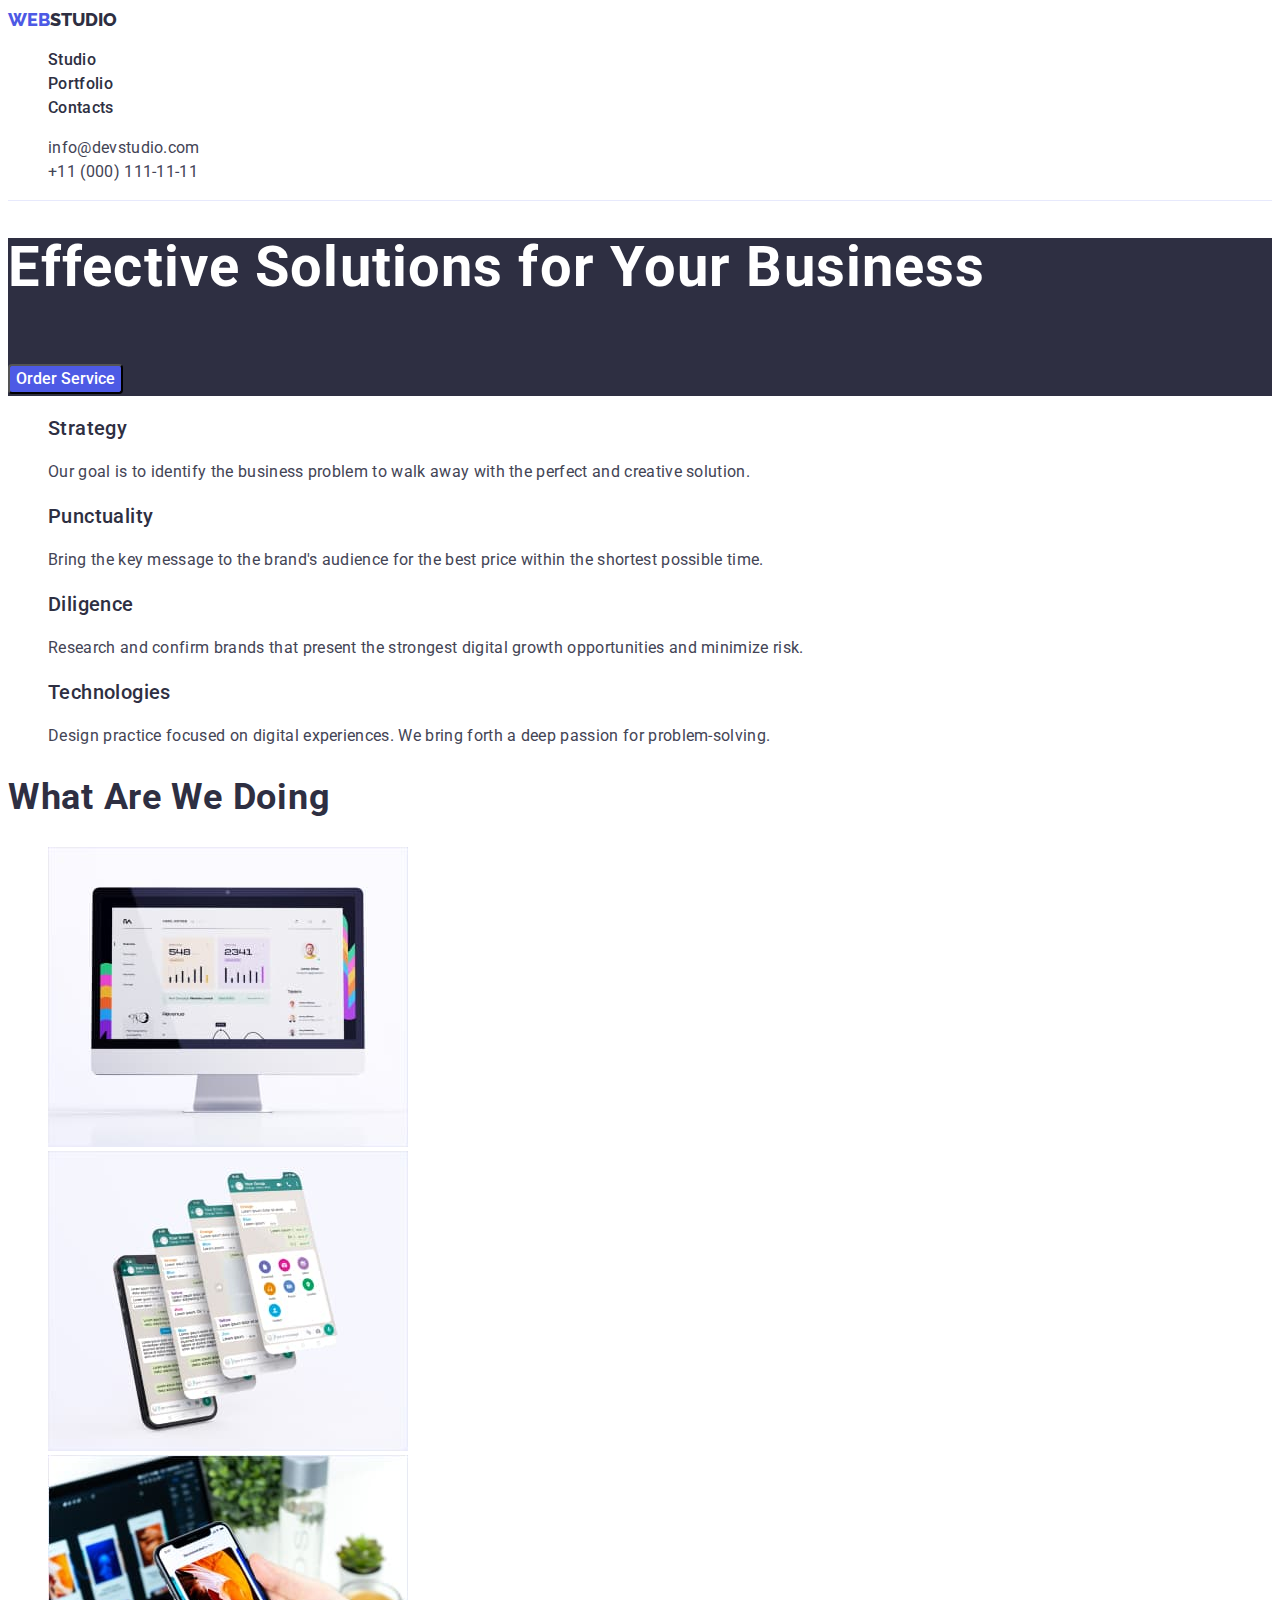
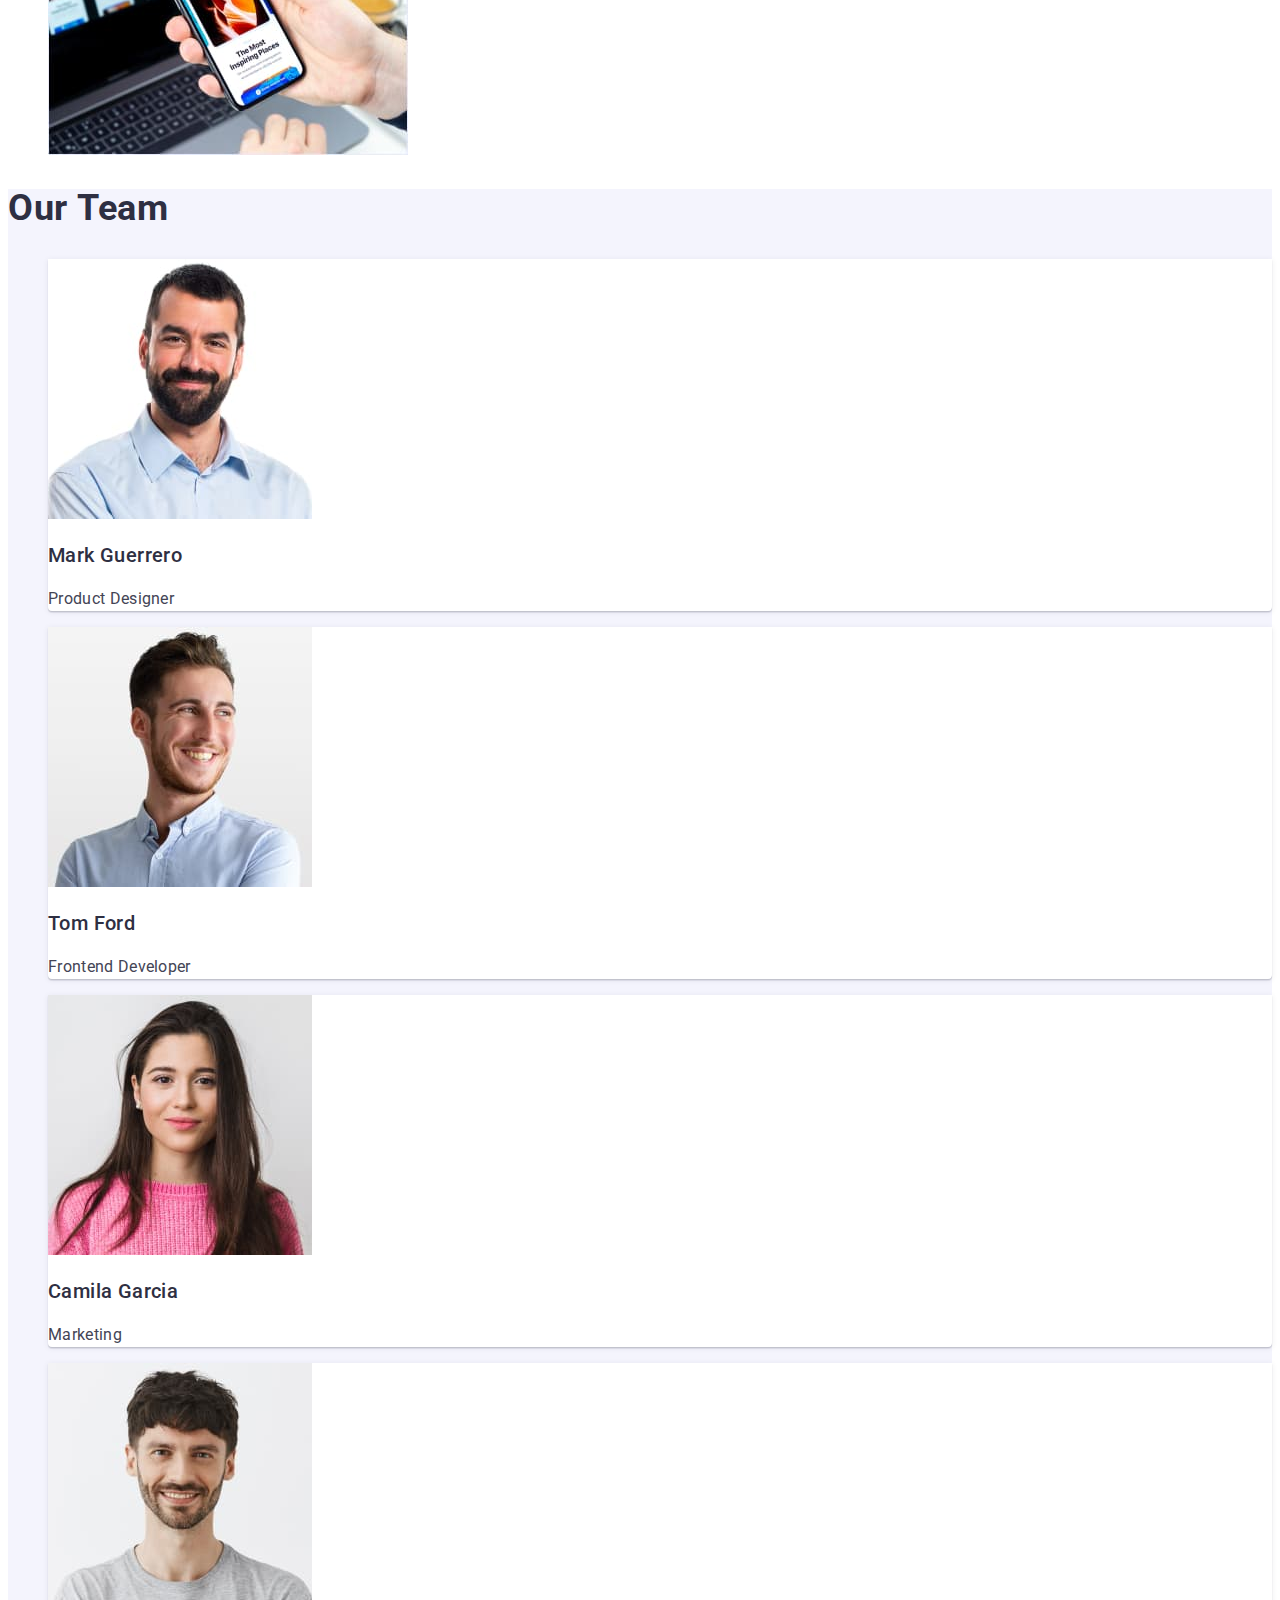
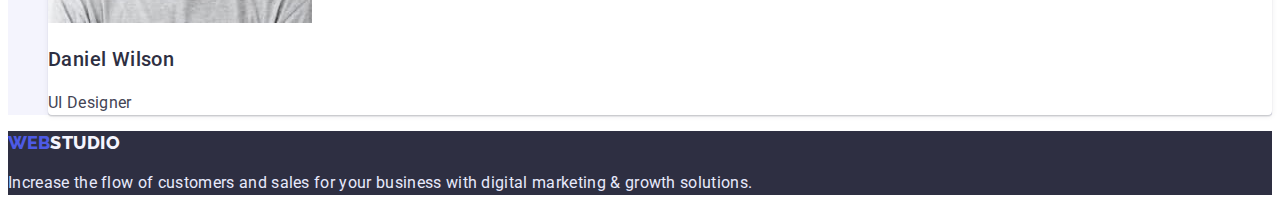
==== index.html @ 705fbfa9 "Initial commit" ====
<!DOCTYPE html>
<html lang="en">
  <head>
    <meta charset="UTF-8" />
    <meta http-equiv="X-UA-Compatible" content="IE=edge" />
    <meta name="viewport" content="width=device-width, initial-scale=1.0" />
    <link rel="preconnect" href="https://fonts.googleapis.com" />
    <link rel="preconnect" href="https://fonts.gstatic.com" crossorigin />
    <link
      href="https://fonts.googleapis.com/css2?family=Raleway:wght@800&family=Roboto:wght@400;500;700;900&display=swap"
      rel="stylesheet"
    />
    <link rel="stylesheet" href="./css/styles.css" />
    <title>Студія</title>
  </head>
  <body>
    <header class="header-border">
      <nav>
        <a href="./index.html" class="logo-web"
          >Web<span class="logo-studio-color">Studio</span></a
        >
        <ul class="header-list">
          <li>
            <a href="./index.html" class="header-link">Studio</a>
          </li>
          <li><a href="./portfolio.html" class="header-link">Portfolio</a></li>
          <li><a href="" class="header-link">Contacts</a></li>
        </ul>
      </nav>
      <address>
        <ul class="adress-list">
          <li>
            <a href="mailto:info@devstudio.com" class="adress-link"
              >info@devstudio.com</a
            >
          </li>
          <li>
            <a href="tel:+110001111111" class="adress-link"
              >+11 (000) 111-11-11</a
            >
          </li>
        </ul>
      </address>
    </header>
    <main>
      <section class="hero-section">
        <h1 class="hero-section">Effective Solutions for Your Business</h1>
        <button type="button" class="order-button">Order Service</button>
      </section>
      <section>
        <h2 class="visually-hidden">why us</h2>
        <ul class="section-items">
          <li>
            <h3 class="card-title">Strategy</h3>
            <p class="article-text">
              Our goal is to identify the business problem to walk away with the
              perfect and creative solution.
            </p>
          </li>
          <li>
            <h3 class="card-title">Punctuality</h3>
            <p class="article-text">
              Bring the key message to the brand's audience for the best price
              within the shortest possible time.
            </p>
          </li>
          <li>
            <h3 class="card-title">Diligence</h3>
            <p class="article-text">
              Research and confirm brands that present the strongest digital
              growth opportunities and minimize risk.
            </p>
          </li>
          <li>
            <h3 class="card-title">Technologies</h3>
            <p class="article-text">
              Design practice focused on digital experiences. We bring forth a
              deep passion for problem-solving.
            </p>
          </li>
        </ul>
      </section>
      <section>
        <h2 class="section-title">What are we doing</h2>
        <ul class="section-items">
          <li><img src="./images/desktop.jpg" alt="desktop" width="360" /></li>
          <li><img src="./images/mobile.jpg" alt="mobile" width="360" /></li>
          <li><img src="./images/blended.jpg" alt="blended" width="360" /></li>
        </ul>
      </section>
      <section class="section-our-team">
        <h2 class="section-title">Our Team</h2>
        <ul class="section-items">
          <li class="team-items">
            <img
              src="./images/mark-guerrero.jpg"
              alt="photo-Mark-Guerrero"
              width="264"
            />
            <h3 class="card-title">Mark Guerrero</h3>
            <p class="article-text">Product Designer</p>
          </li>
          <li class="team-items">
            <img src="./images/tom-ford.jpg" alt="photo-tom-ford" width="264" />
            <h3 class="card-title">Tom Ford</h3>
            <p class="article-text">Frontend Developer</p>
          </li>
          <li class="team-items">
            <img
              src="./images/camila-garcia.jpg"
              alt="photo-Camila Garcia"
              width="264"
            />
            <h3 class="card-title">Camila Garcia</h3>
            <p class="article-text">Marketing</p>
          </li>
          <li class="team-items">
            <img
              src="./images/daniel-wilson.jpg"
              alt="photo-Daniel Wilson"
              width="264"
            />
            <h3 class="card-title">Daniel Wilson</h3>
            <p class="article-text">UI Designer</p>
          </li>
        </ul>
      </section>
    </main>
    <footer class="footer">
      <a href="./index.html" class="logo-web"
        >Web<span class="footer-logo-studio-color">Studio</span></a
      >
      <p class="footer-text">
        Increase the flow of customers and sales for your business with digital
        marketing & growth solutions.
      </p>
    </footer>
  </body>
</html>
---- css/styles.css ----
:root{ --body-bg-color:#FFFFFF; 
    --main-text-color:#2E2F42;
    --text-color:#434455;
    --brand-color:#4D5AE5;
    --hover-color:#404BBF;
    --border-color:#E7E9FC;
    --white-text-color: #E7E9FC;
    --second-background-color:#2E2F42;
    --our-team-bg-color:#F4F4FD;
    --brand-color-white:#F4F4FD;
}

.header-border{
    border-bottom: 1px solid var(--border-color);}
.logo-studio-color{color:var(--main-text-color);}
.logo-web{ font-family: 'Raleway',sans-serif;
    font-weight: 800;
    font-size: 18px;
    line-height: 1.33;
    color:var(--brand-color);
text-decoration: none;
text-transform: uppercase;}

.header-link {
    font-weight: 500;
    font-size: 16px;
    line-height:1.5;
letter-spacing: 0.02em;
color:var(--main-text-color);
 text-decoration: none;
}
.header-list{
    list-style-type: none;
}
.header-link:hover,:focus{color:var(--hover-color);}
/* main styles */
body{background-color:var(--body-bg-color);
    color:var(--main-text-color);
    font-family: 'Roboto', sans-serif;

}
.adress-link{
    font-style: normal;
    text-decoration: none;
    font-weight:400;
    font-size:16px;
    line-height:1.5;
color:var(--text-color);
letter-spacing: 0.02em;
}
.adress-list{list-style-type: none;}

.adress-link:hover,:focus{color:var(--hover-color);}

.portfolio-filtr{
list-style: none;
}
.portfolio-button{ font-family: inherit;
        font-weight: 500;
        font-size: 16px;
        line-height: 1.5;
        color:var(--brand-color);
        border: 1px solid color:var(--border-color);
            border-radius:4px;
            letter-spacing: 0.04em;

 }
 .portfolio-button:hover{background-color:var(--hover-color);
color:var(--body-bg-color);
cursor: pointer;}
.portfolio-button:focus{ background-color: var(--hover-color);
    color: var(--body-bg-color)

}
.portfolio-images-list{ list-style: none;
}
.portfolio-images {
    background: var(--body-bg-color);
    width: 360px;
    letter-spacing: 0.02em;
    text-decoration: none;
    
}

.footer{background-color: var(--second-background-color);
   
}
.footer-text{
    font-size: 16px;
    line-height:1.5;
letter-spacing: 0.02em;
color: var(--white-text-color);}
.footer-logo-studio-color{
    font-family: 'Raleway'sans-serif;
        font-weight: 800;
        font-size: 18px;
        line-height: 1.16;
        letter-spacing: 0.03em;
            text-transform: uppercase;
            color:var(--brand-color-white)
}
.social-links:hover{color:var(--hover-color);}
.hero-section{
    font-weight: 700;
    font-size: 56px;
    line-height:1.07;
color:var(--body-bg-color);
letter-spacing: 0.02em;
background:var(--second-background-color);
}
.order-button{
    background-color:var(--brand-color);
    border-radius: 4px;
    font-weight: 500;
        font-size: 16px;
        line-height:1.5;
        color: var(--body-bg-color);
        cursor: pointer;
        font-family: inherit;

}
.order-button:hover{background: var(--hover-color);}
.section-items{list-style: none;}
.card-title{font-weight: 500;
    font-size: 20px;
    line-height:1.2;
letter-spacing: 0.02em;
color:var(--main-text-color);

}
.article-text{
        font-size: 16px;
        line-height:1.5;
        color:var(--text-color);
        letter-spacing: 0.02em;
        
}
.section-title{
    font-weight: 700;
        font-size: 36px;
        line-height: 1.11;
        text-transform: capitalize;
        letter-spacing: 0.02em;
}
.section-our-team{ background-color:var(--our-team-bg-color)}
.team-items{
    background-color: var(--body-bg-color);
    box-shadow: 0px 1px 6px rgba(46, 47, 66, 0.08), 0px 1px 1px rgba(46, 47, 66, 0.16), 0px 2px 1px rgba(46, 47, 66, 0.08);
        border-radius: 0px 0px 4px 4px;
}
.visually-hidden{
position: absolute;
    white-space: nowrap;
    width: 1px;
    height: 1px;
    overflow: hidden;
    border: 0;
    padding: 0;
    clip: rect(0 0 0 0);
    clip-path: inset(50%);
    margin: -1px;
}
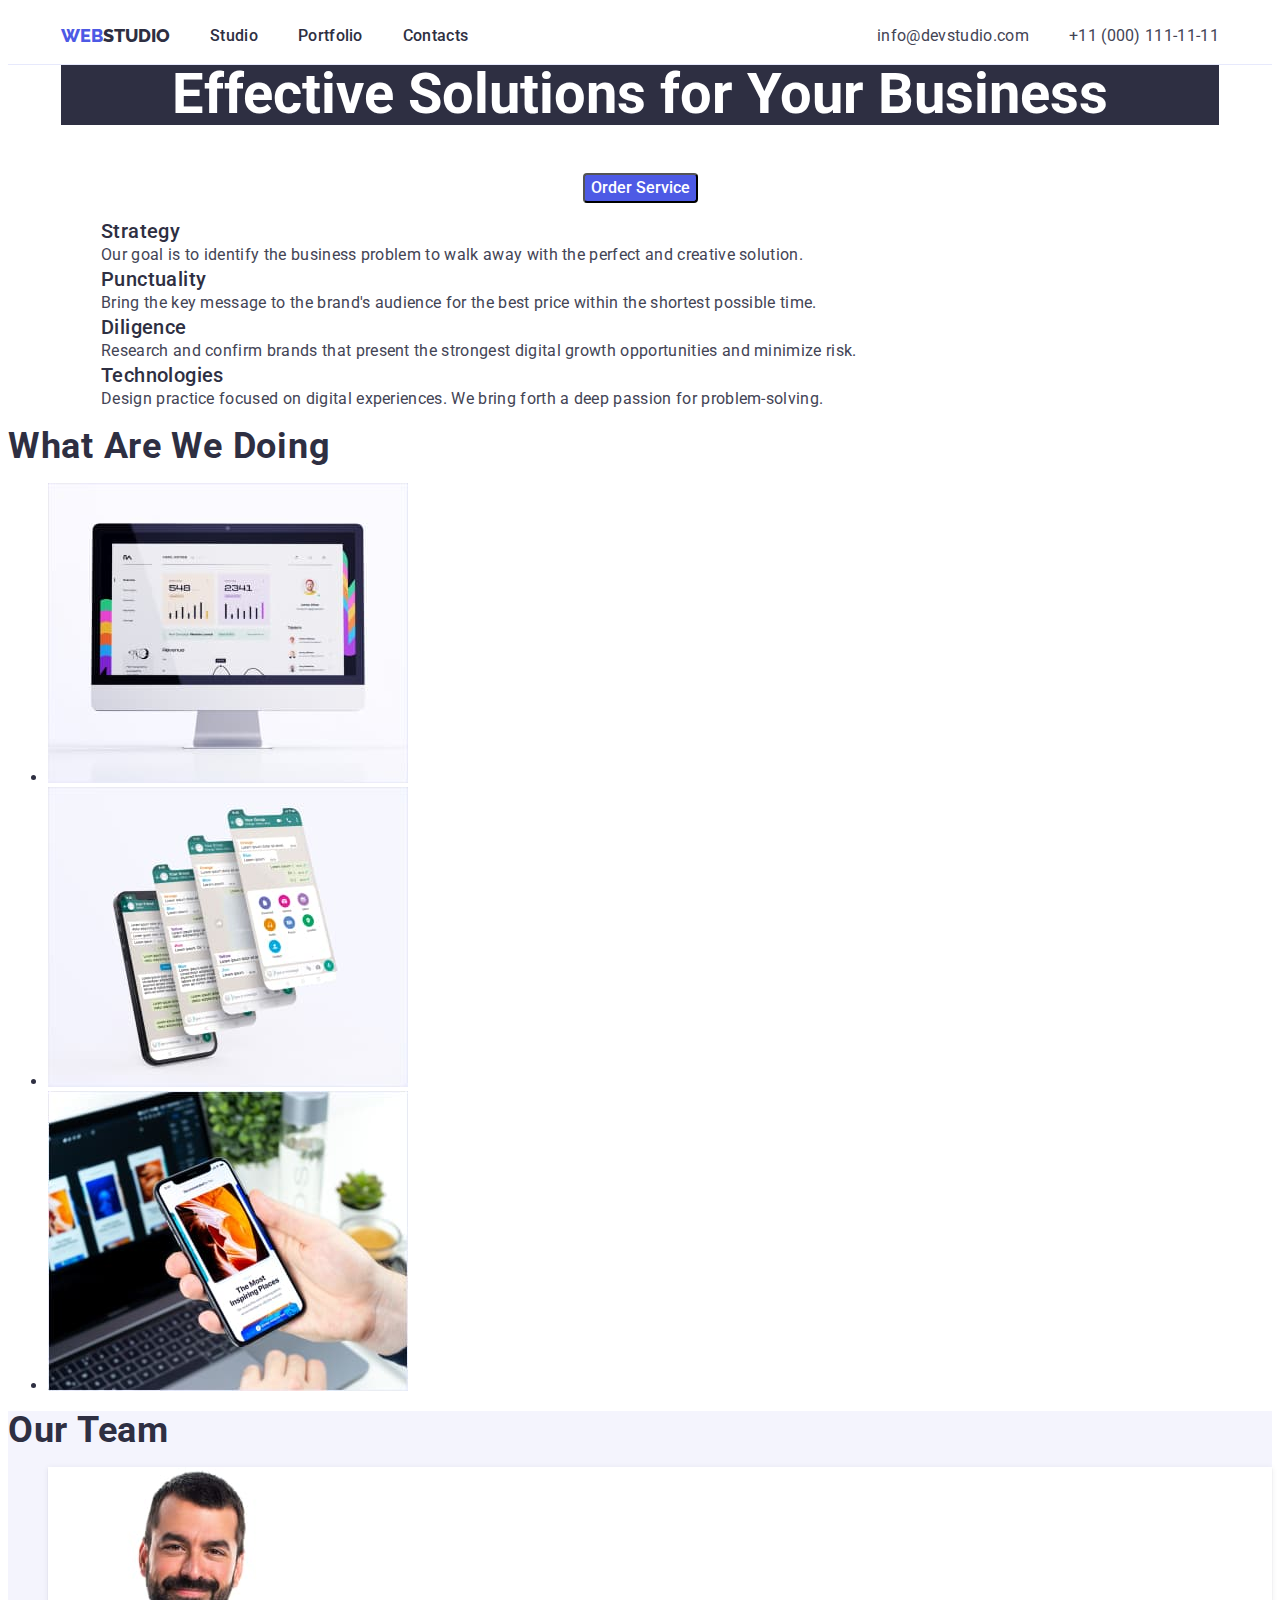
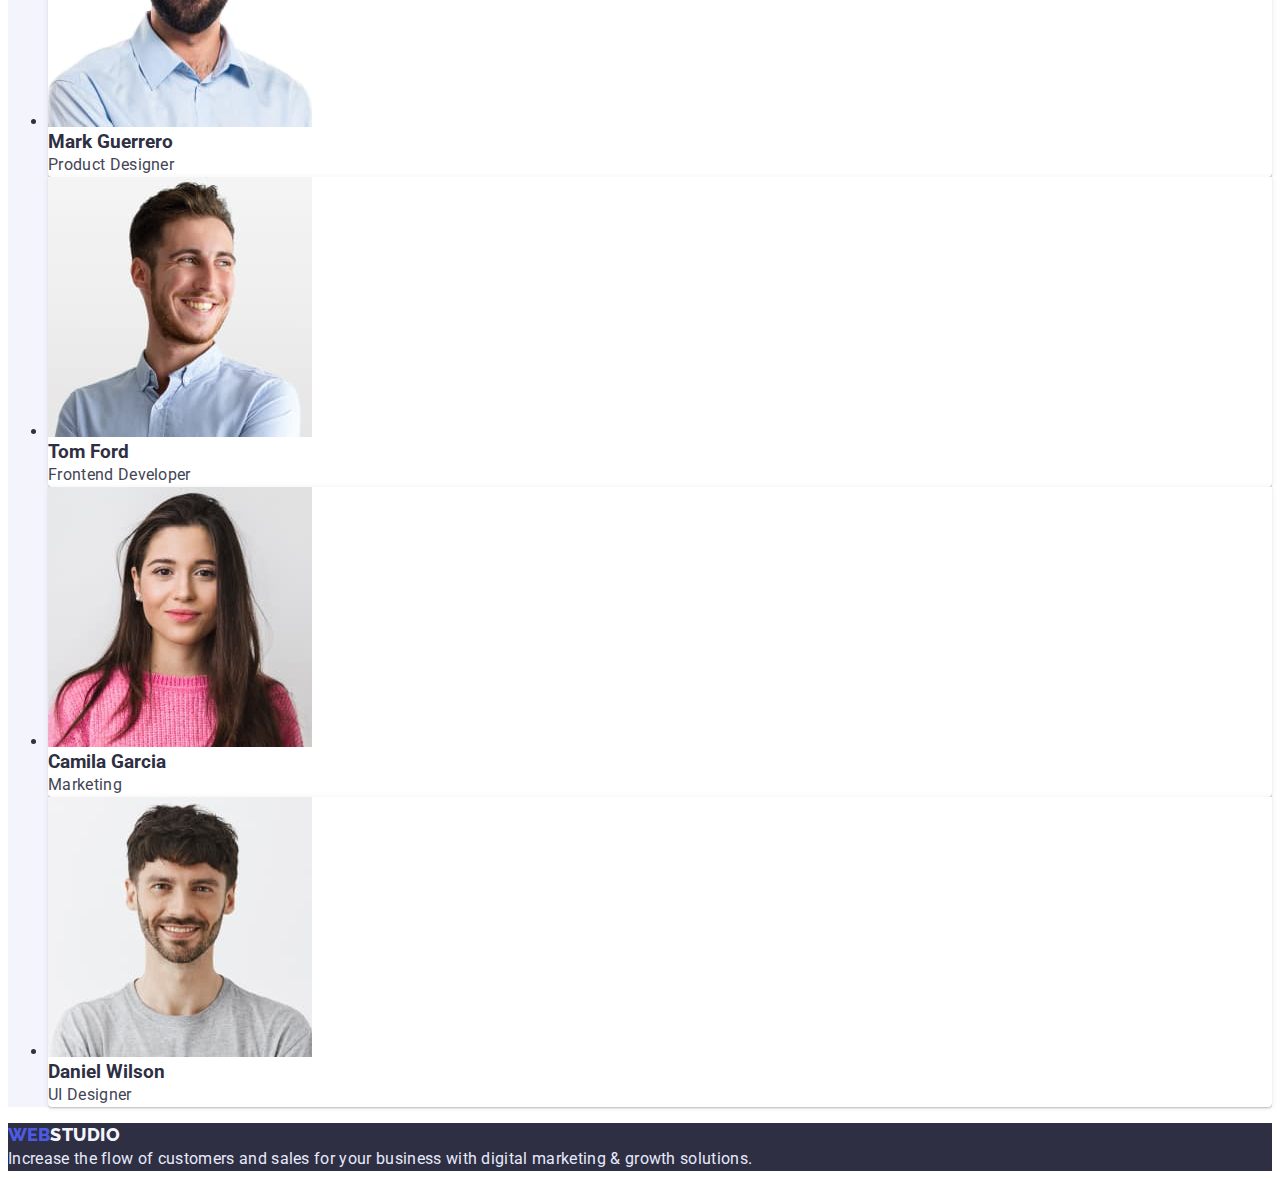
==== commit 464eab84: "new" ====
--- a/index.html
+++ b/index.html
@@ -10,75 +10,87 @@
       href="https://fonts.googleapis.com/css2?family=Raleway:wght@800&family=Roboto:wght@400;500;700;900&display=swap"
       rel="stylesheet"
     />
+    <link
+      rel="stylesheet"
+      href="https://cdnjs.cloudflare.com/ajax/libs/modern-normalize/1.1.0/modern-normalize.min.css"
+      integrity="sha512-wpPYUAdjBVSE4KJnH1VR1HeZfpl1ub8YT/NKx4PuQ5NmX2tKuGu6U/JRp5y+Y8XG2tV+wKQpNHVUX03MfMFn9Q=="
+      crossorigin="anonymous"
+      referrerpolicy="no-referrer"
+    />
     <link rel="stylesheet" href="./css/styles.css" />
     <title>Студія</title>
   </head>
   <body>
     <header class="header-border">
-      <nav>
+      <nav class="container main-nav">
         <a href="./index.html" class="logo-web"
           >Web<span class="logo-studio-color">Studio</span></a
         >
         <ul class="header-list">
-          <li>
+          <li class="item">
             <a href="./index.html" class="header-link">Studio</a>
           </li>
-          <li><a href="./portfolio.html" class="header-link">Portfolio</a></li>
-          <li><a href="" class="header-link">Contacts</a></li>
+          <li class="item"><a href="./portfolio.html" class="header-link">Portfolio</a></li>
+          <li class="item"><a href="" class="header-link">Contacts</a></li>
         </ul>
+        <!-- <address> -->
+          <ul class="adress-list">
+            <li class="item">
+              <a href="mailto:info@devstudio.com" class="adress-link">info@devstudio.com</a>
+            </li>
+            <li class="item"> 
+              <a href="tel:+110001111111" class="adress-link">+11 (000) 111-11-11</a>
+            </li>
+          </ul>
+        <!-- </address> -->
       </nav>
-      <address>
-        <ul class="adress-list">
-          <li>
-            <a href="mailto:info@devstudio.com" class="adress-link"
-              >info@devstudio.com</a
-            >
-          </li>
-          <li>
-            <a href="tel:+110001111111" class="adress-link"
-              >+11 (000) 111-11-11</a
-            >
-          </li>
-        </ul>
-      </address>
+      
     </header>
     <main>
-      <section class="hero-section">
-        <h1 class="hero-section">Effective Solutions for Your Business</h1>
+      <!-- hero section -->
+      <section class="hero ">
+        <div class=" container">
+<h1 class="hero-title">Effective Solutions for Your Business</h1>
         <button type="button" class="order-button">Order Service</button>
+        </div>
+      
       </section>
-      <section>
-        <h2 class="visually-hidden">why us</h2>
-        <ul class="section-items">
-          <li>
-            <h3 class="card-title">Strategy</h3>
+      <!-- main section -->
+      <section class="main-section">
+        <div class="container">
+          <h2 class="visually-hidden">why us</h2>
+        <ul class="main-list">
+          <li class="item">
+            <h3 class="list-title">Strategy</h3>
             <p class="article-text">
               Our goal is to identify the business problem to walk away with the
               perfect and creative solution.
             </p>
           </li>
-          <li>
-            <h3 class="card-title">Punctuality</h3>
+          <li class="item">
+            <h3 class="list-title">Punctuality</h3>
             <p class="article-text">
               Bring the key message to the brand's audience for the best price
               within the shortest possible time.
             </p>
           </li>
-          <li>
-            <h3 class="card-title">Diligence</h3>
+          <li class="item">
+            <h3 class="list-title">Diligence</h3>
             <p class="article-text">
               Research and confirm brands that present the strongest digital
               growth opportunities and minimize risk.
             </p>
           </li>
-          <li>
-            <h3 class="card-title">Technologies</h3>
+          <li class="item">
+            <h3 class="list-title">Technologies</h3>
             <p class="article-text">
               Design practice focused on digital experiences. We bring forth a
               deep passion for problem-solving.
             </p>
           </li>
         </ul>
+        </div>
+        
       </section>
       <section>
         <h2 class="section-title">What are we doing</h2>
--- a/css/styles.css
+++ b/css/styles.css
@@ -9,7 +9,16 @@
     --our-team-bg-color:#F4F4FD;
     --brand-color-white:#F4F4FD;
 }
-
+h1,h2,h3,h4,h4,h6,p,a{
+    margin:0;
+}
+.container{
+    width: 1158px;
+    margin: 0 auto;
+    padding-left: 15px;
+    padding-right: 15px;
+
+}
 .header-border{
     border-bottom: 1px solid var(--border-color);}
 .logo-studio-color{color:var(--main-text-color);}
@@ -22,16 +31,36 @@
 text-transform: uppercase;}
 
 .header-link {
+   
     font-weight: 500;
     font-size: 16px;
     line-height:1.5;
 letter-spacing: 0.02em;
 color:var(--main-text-color);
  text-decoration: none;
+
 }
 .header-list{
+    display:flex;
     list-style-type: none;
 }
+.header-list .item:not(:last-child){
+
+    margin-right:40px;
+}
+
+.adress-list .item:not(:last-child) {
+
+    margin-right: 40px;
+}
+/* main nav */
+.main-nav{
+    display: flex;
+    align-items: center;
+}
+
+
+
 .header-link:hover,:focus{color:var(--hover-color);}
 /* main styles */
 body{background-color:var(--body-bg-color);
@@ -48,7 +77,14 @@
 color:var(--text-color);
 letter-spacing: 0.02em;
 }
-.adress-list{list-style-type: none;}
+.adress-list{
+    display: flex;
+    list-style-type: none;
+        margin-left:auto;}
+
+    /* .adress-list .item{
+        margin-right: 20px;
+    } */
 
 .adress-link:hover,:focus{color:var(--hover-color);}
 
@@ -60,11 +96,9 @@
         font-size: 16px;
         line-height: 1.5;
         color:var(--brand-color);
-        border: 1px solid color:var(--border-color);
+         border: 1px solid color var(--border-color);
             border-radius:4px;
-            letter-spacing: 0.04em;
-
- }
+            letter-spacing:0.04em;}
  .portfolio-button:hover{background-color:var(--hover-color);
 color:var(--body-bg-color);
 cursor: pointer;}
@@ -100,13 +134,24 @@
             color:var(--brand-color-white)
 }
 .social-links:hover{color:var(--hover-color);}
-.hero-section{
+.hero .container {
+
+        width: 1158px;
+        margin: 0 auto;
+        padding-left: 15px;
+        padding-right: 15px;
+            text-align: center;
+
+    
+}
+.hero-title{
     font-weight: 700;
     font-size: 56px;
     line-height:1.07;
 color:var(--body-bg-color);
-letter-spacing: 0.02em;
+letter-spacing: 2%;
 background:var(--second-background-color);
+margin-bottom: 48px;
 }
 .order-button{
     background-color:var(--brand-color);
@@ -120,8 +165,8 @@
 
 }
 .order-button:hover{background: var(--hover-color);}
-.section-items{list-style: none;}
-.card-title{font-weight: 500;
+.main-list{list-style: none;}
+.list-title{font-weight: 500;
     font-size: 20px;
     line-height:1.2;
 letter-spacing: 0.02em;
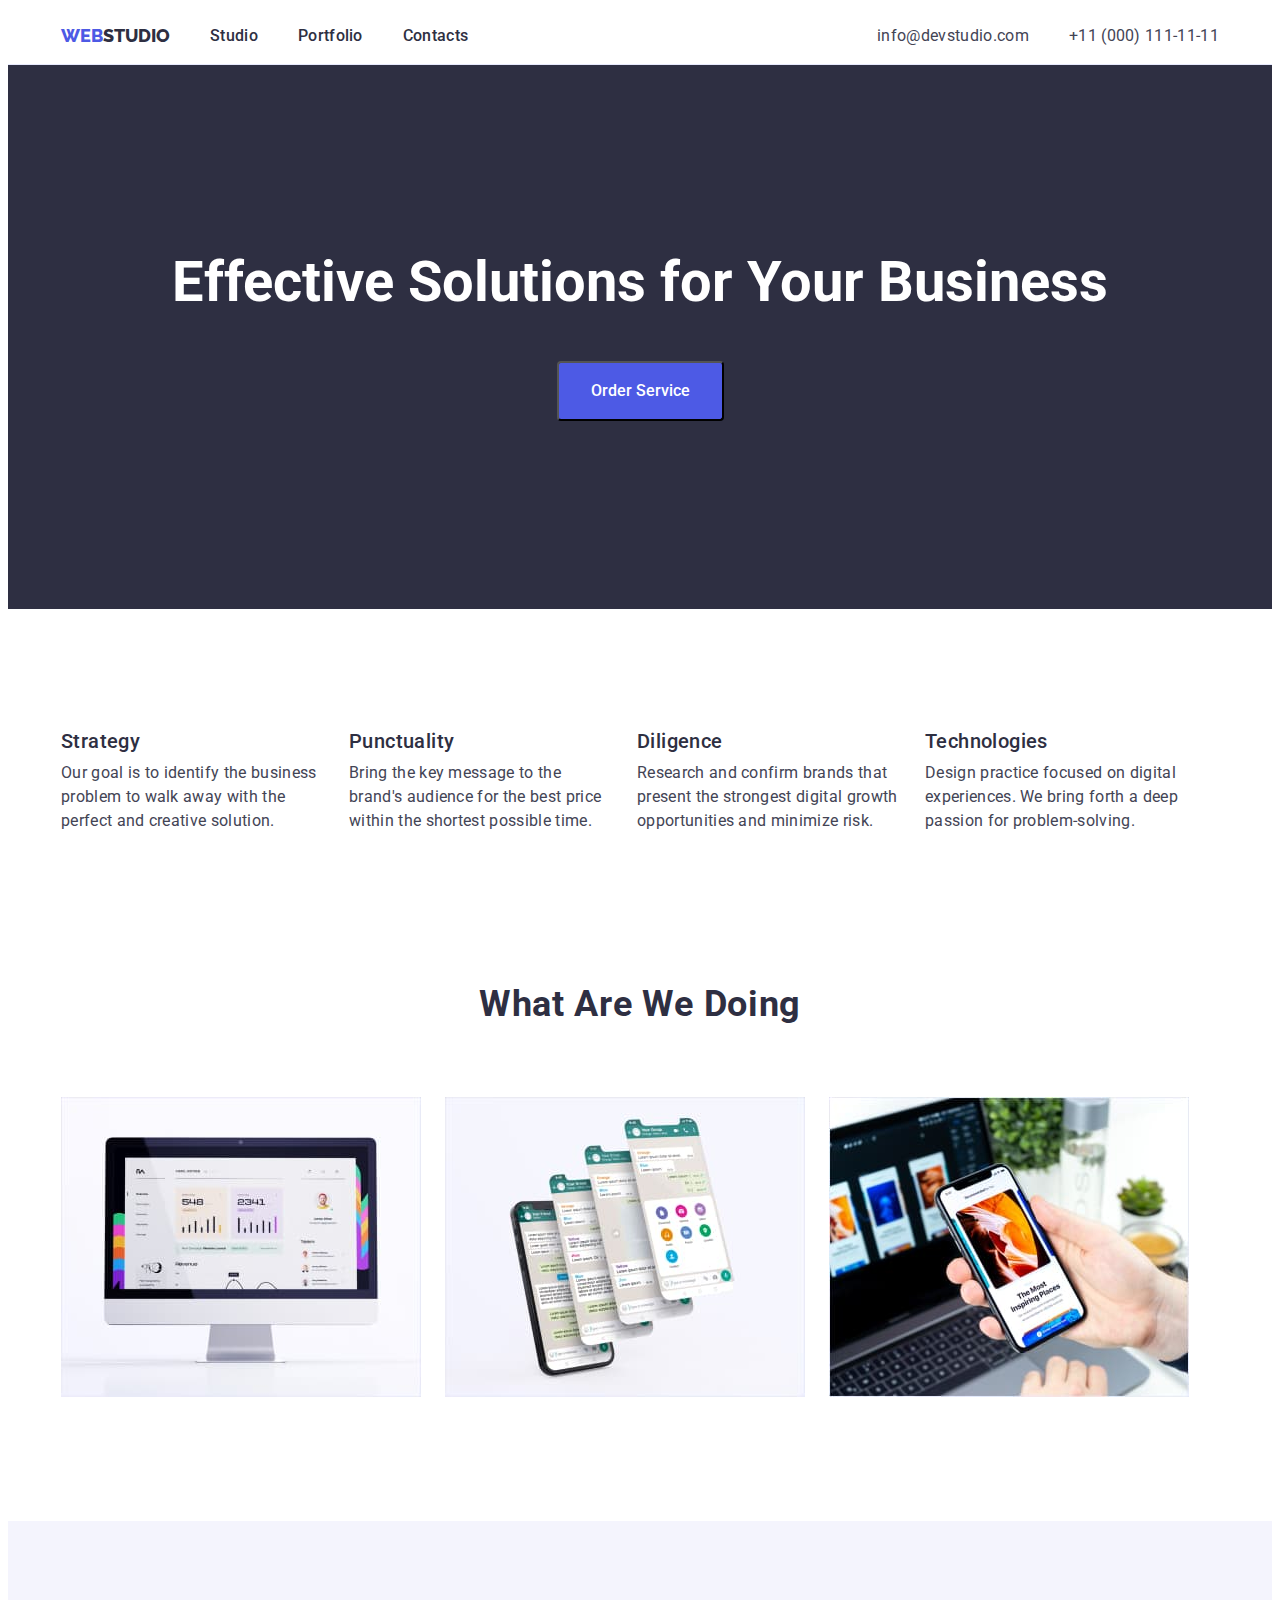
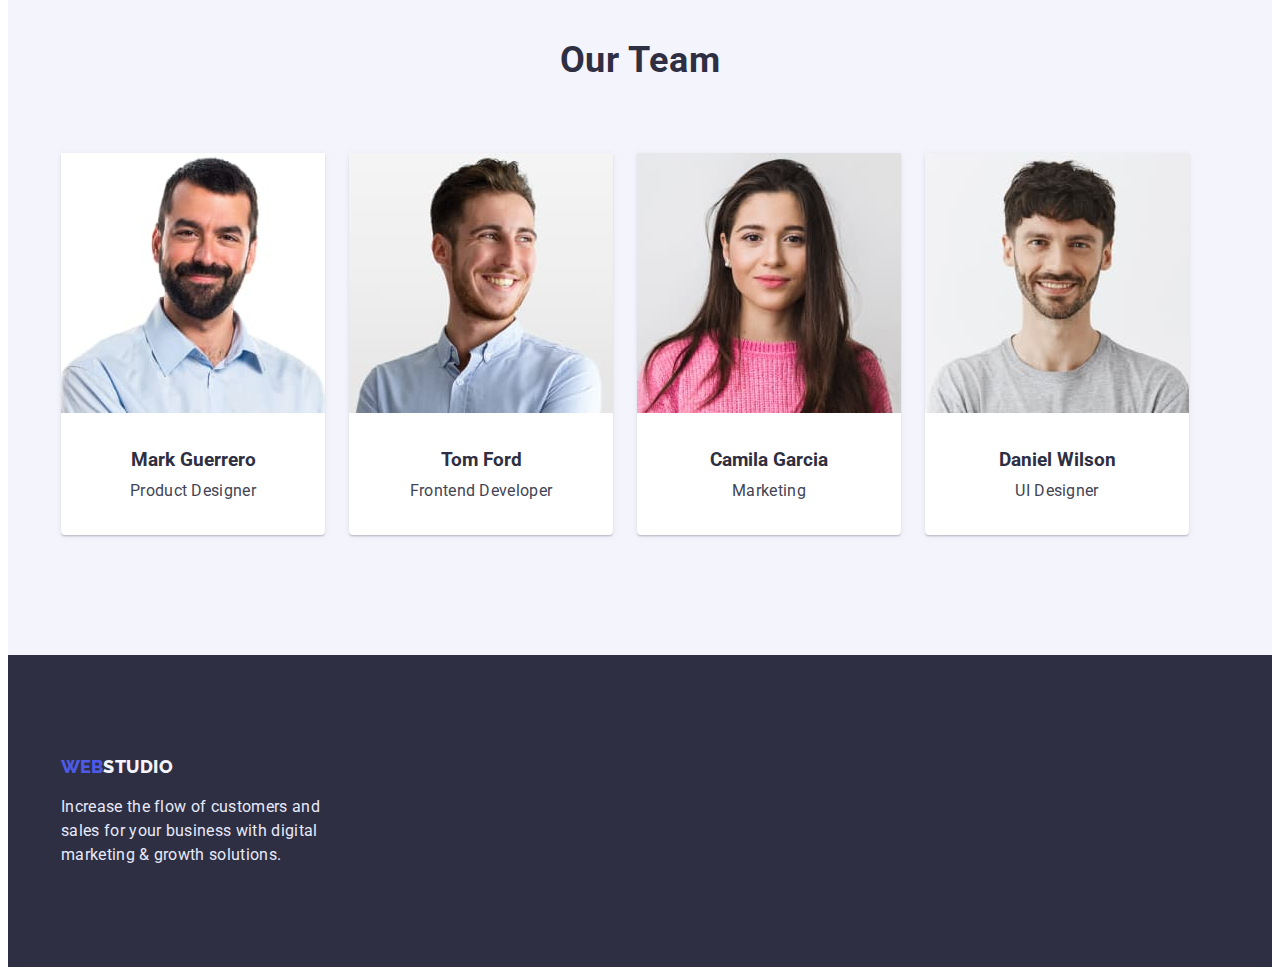
==== commit 0cbda574: "with css styles" ====
--- a/index.html
+++ b/index.html
@@ -30,79 +30,92 @@
           <li class="item">
             <a href="./index.html" class="header-link">Studio</a>
           </li>
-          <li class="item"><a href="./portfolio.html" class="header-link">Portfolio</a></li>
+          <li class="item">
+            <a href="./portfolio.html" class="header-link">Portfolio</a>
+          </li>
           <li class="item"><a href="" class="header-link">Contacts</a></li>
         </ul>
         <!-- <address> -->
-          <ul class="adress-list">
-            <li class="item">
-              <a href="mailto:info@devstudio.com" class="adress-link">info@devstudio.com</a>
-            </li>
-            <li class="item"> 
-              <a href="tel:+110001111111" class="adress-link">+11 (000) 111-11-11</a>
-            </li>
-          </ul>
+        <ul class="adress-list">
+          <li class="item">
+            <a href="mailto:info@devstudio.com" class="adress-link"
+              >info@devstudio.com</a
+            >
+          </li>
+          <li class="item">
+            <a href="tel:+110001111111" class="adress-link"
+              >+11 (000) 111-11-11</a
+            >
+          </li>
+        </ul>
         <!-- </address> -->
       </nav>
-      
     </header>
     <main>
       <!-- hero section -->
-      <section class="hero ">
-        <div class=" container">
-<h1 class="hero-title">Effective Solutions for Your Business</h1>
-        <button type="button" class="order-button">Order Service</button>
+      <section class="hero">
+        <div class="container">
+          <h1 class="hero-title">Effective Solutions for Your Business</h1>
+          <button type="button" class="order-button">Order Service</button>
         </div>
-      
       </section>
       <!-- main section -->
       <section class="main-section">
-        <div class="container">
+        <div class="main container">
           <h2 class="visually-hidden">why us</h2>
-        <ul class="main-list">
-          <li class="item">
-            <h3 class="list-title">Strategy</h3>
-            <p class="article-text">
-              Our goal is to identify the business problem to walk away with the
-              perfect and creative solution.
-            </p>
-          </li>
-          <li class="item">
-            <h3 class="list-title">Punctuality</h3>
-            <p class="article-text">
-              Bring the key message to the brand's audience for the best price
-              within the shortest possible time.
-            </p>
-          </li>
-          <li class="item">
-            <h3 class="list-title">Diligence</h3>
-            <p class="article-text">
-              Research and confirm brands that present the strongest digital
-              growth opportunities and minimize risk.
-            </p>
-          </li>
-          <li class="item">
-            <h3 class="list-title">Technologies</h3>
-            <p class="article-text">
-              Design practice focused on digital experiences. We bring forth a
-              deep passion for problem-solving.
-            </p>
-          </li>
-        </ul>
+          <ul class="main-list">
+            <li class="list-item">
+              <h3 class="list-title">Strategy</h3>
+              <p class="article-text">
+                Our goal is to identify the business problem to walk away with
+                the perfect and creative solution.
+              </p>
+            </li>
+            <li class="list-item">
+              <h3 class="list-title">Punctuality</h3>
+              <p class="article-text">
+                Bring the key message to the brand's audience for the best price
+                within the shortest possible time.
+              </p>
+            </li>
+            <li class="list-item">
+              <h3 class="list-title">Diligence</h3>
+              <p class="article-text">
+                Research and confirm brands that present the strongest digital
+                growth opportunities and minimize risk.
+              </p>
+            </li>
+            <li class="list-item">
+              <h3 class="list-title">Technologies</h3>
+              <p class="article-text">
+                Design practice focused on digital experiences. We bring forth a
+                deep passion for problem-solving.
+              </p>
+            </li>
+          </ul>
         </div>
-        
       </section>
-      <section>
-        <h2 class="section-title">What are we doing</h2>
-        <ul class="section-items">
-          <li><img src="./images/desktop.jpg" alt="desktop" width="360" /></li>
-          <li><img src="./images/mobile.jpg" alt="mobile" width="360" /></li>
-          <li><img src="./images/blended.jpg" alt="blended" width="360" /></li>
-        </ul>
+      <section class="images-section">
+        <div class="images-section container">
+          <h2 class="section-title">What are we doing</h2>
+          <ul class="section-list">
+            <li class="item">
+              <img src="./images/desktop.jpg" alt="desktop" width="360" />
+            </li>
+            <li class="item">
+              <img src="./images/mobile.jpg" alt="mobile" width="360" />
+            </li>
+            <li class="item">
+              <img src="./images/blended.jpg" alt="blended" width="360" />
+            </li>
+          </ul>
+        </div>
       </section>
+      <!-- OUR TEAM SECTION -->
       <section class="section-our-team">
-        <h2 class="section-title">Our Team</h2>
-        <ul class="section-items">
+        <div class="our-team container">
+<h2 class="section-title">Our Team</h2>
+        <ul class="team-list">
           <li class="team-items">
             <img
               src="./images/mark-guerrero.jpg"
@@ -136,16 +149,22 @@
             <p class="article-text">UI Designer</p>
           </li>
         </ul>
+        </div>
+        
       </section>
     </main>
-    <footer class="footer">
-      <a href="./index.html" class="logo-web"
+    <footer>
+      <section class="footer-section">
+        <div class="footer container">
+        <a href="./index.html" class="footer-logo"
         >Web<span class="footer-logo-studio-color">Studio</span></a
       >
       <p class="footer-text">
         Increase the flow of customers and sales for your business with digital
         marketing & growth solutions.
       </p>
+      </div>
+      </section>
     </footer>
   </body>
 </html>
--- a/css/styles.css
+++ b/css/styles.css
@@ -116,14 +116,28 @@
     
 }
 
-.footer{background-color: var(--second-background-color);
+.footer-section{background-color: var(--second-background-color);
    
 }
 .footer-text{
+    width: 264px;
     font-size: 16px;
     line-height:1.5;
 letter-spacing: 0.02em;
-color: var(--white-text-color);}
+color: var(--white-text-color);
+padding-bottom: 100px;}
+.footer-logo{ 
+    display: block;
+    padding-top:100px;
+    padding-bottom: 16px;
+    font-family: 'Raleway', sans-serif;
+    font-weight: 800;
+    font-size: 18px;
+    line-height: 1.33;
+    color: var(--brand-color);
+    text-decoration: none;
+    text-transform: uppercase;
+}
 .footer-logo-studio-color{
     font-family: 'Raleway'sans-serif;
         font-weight: 800;
@@ -134,6 +148,7 @@
             color:var(--brand-color-white)
 }
 .social-links:hover{color:var(--hover-color);}
+.hero{background: var(--second-background-color);}
 .hero .container {
 
         width: 1158px;
@@ -150,8 +165,7 @@
     line-height:1.07;
 color:var(--body-bg-color);
 letter-spacing: 2%;
-background:var(--second-background-color);
-margin-bottom: 48px;
+padding-top: 188px;
 }
 .order-button{
     background-color:var(--brand-color);
@@ -162,16 +176,52 @@
         color: var(--body-bg-color);
         cursor: pointer;
         font-family: inherit;
+        margin-top: 48px;
+        margin-bottom: 188px;
+        padding: 16px 32px;
 
 }
 .order-button:hover{background: var(--hover-color);}
-.main-list{list-style: none;}
+.main-section{
+    padding-top:120px;
+
+}
+.main-list{list-style: none;
+display: flex;
+margin: 0;
+padding:0;
+}
+.list-item{width:264px;
+}
+.list-item:not(:last-child){
+    margin-right: 24px;
+}
+
 .list-title{font-weight: 500;
     font-size: 20px;
     line-height:1.2;
 letter-spacing: 0.02em;
 color:var(--main-text-color);
-
+}
+
+.section-title{text-align: center;
+padding-top: 120px;}
+.section-list{ display:flex;
+    list-style: none;
+ margin:0;
+ padding: 72px 0 120px 0;
+
+}
+
+.section-list .item:not(:last-child){
+    margin-right:24px;
+}
+.section-items{
+    display: flex;
+    list-style: none;
+}
+.section-items:not(:last-child){
+    margin-right:24px;
 }
 .article-text{
         font-size: 16px;
@@ -188,11 +238,29 @@
         letter-spacing: 0.02em;
 }
 .section-our-team{ background-color:var(--our-team-bg-color)}
+.team-list{display: flex;
+    list-style: none;
+    margin:0;
+    padding: 72px 0 120px 0;
+    /* padding-top: 72px;
+    padding-bottom: 120px; */
+}
+
 .team-items{
     background-color: var(--body-bg-color);
     box-shadow: 0px 1px 6px rgba(46, 47, 66, 0.08), 0px 1px 1px rgba(46, 47, 66, 0.16), 0px 2px 1px rgba(46, 47, 66, 0.08);
         border-radius: 0px 0px 4px 4px;
-}
+       
+        text-align: center;
+       
+       
+}
+.team-items:not(:last-child){
+margin-right: 24px;
+}
+.card-title{padding-top:32px ;}
+.article-text{padding-top: 8px;
+    padding-bottom: 32px;}
 .visually-hidden{
 position: absolute;
     white-space: nowrap;
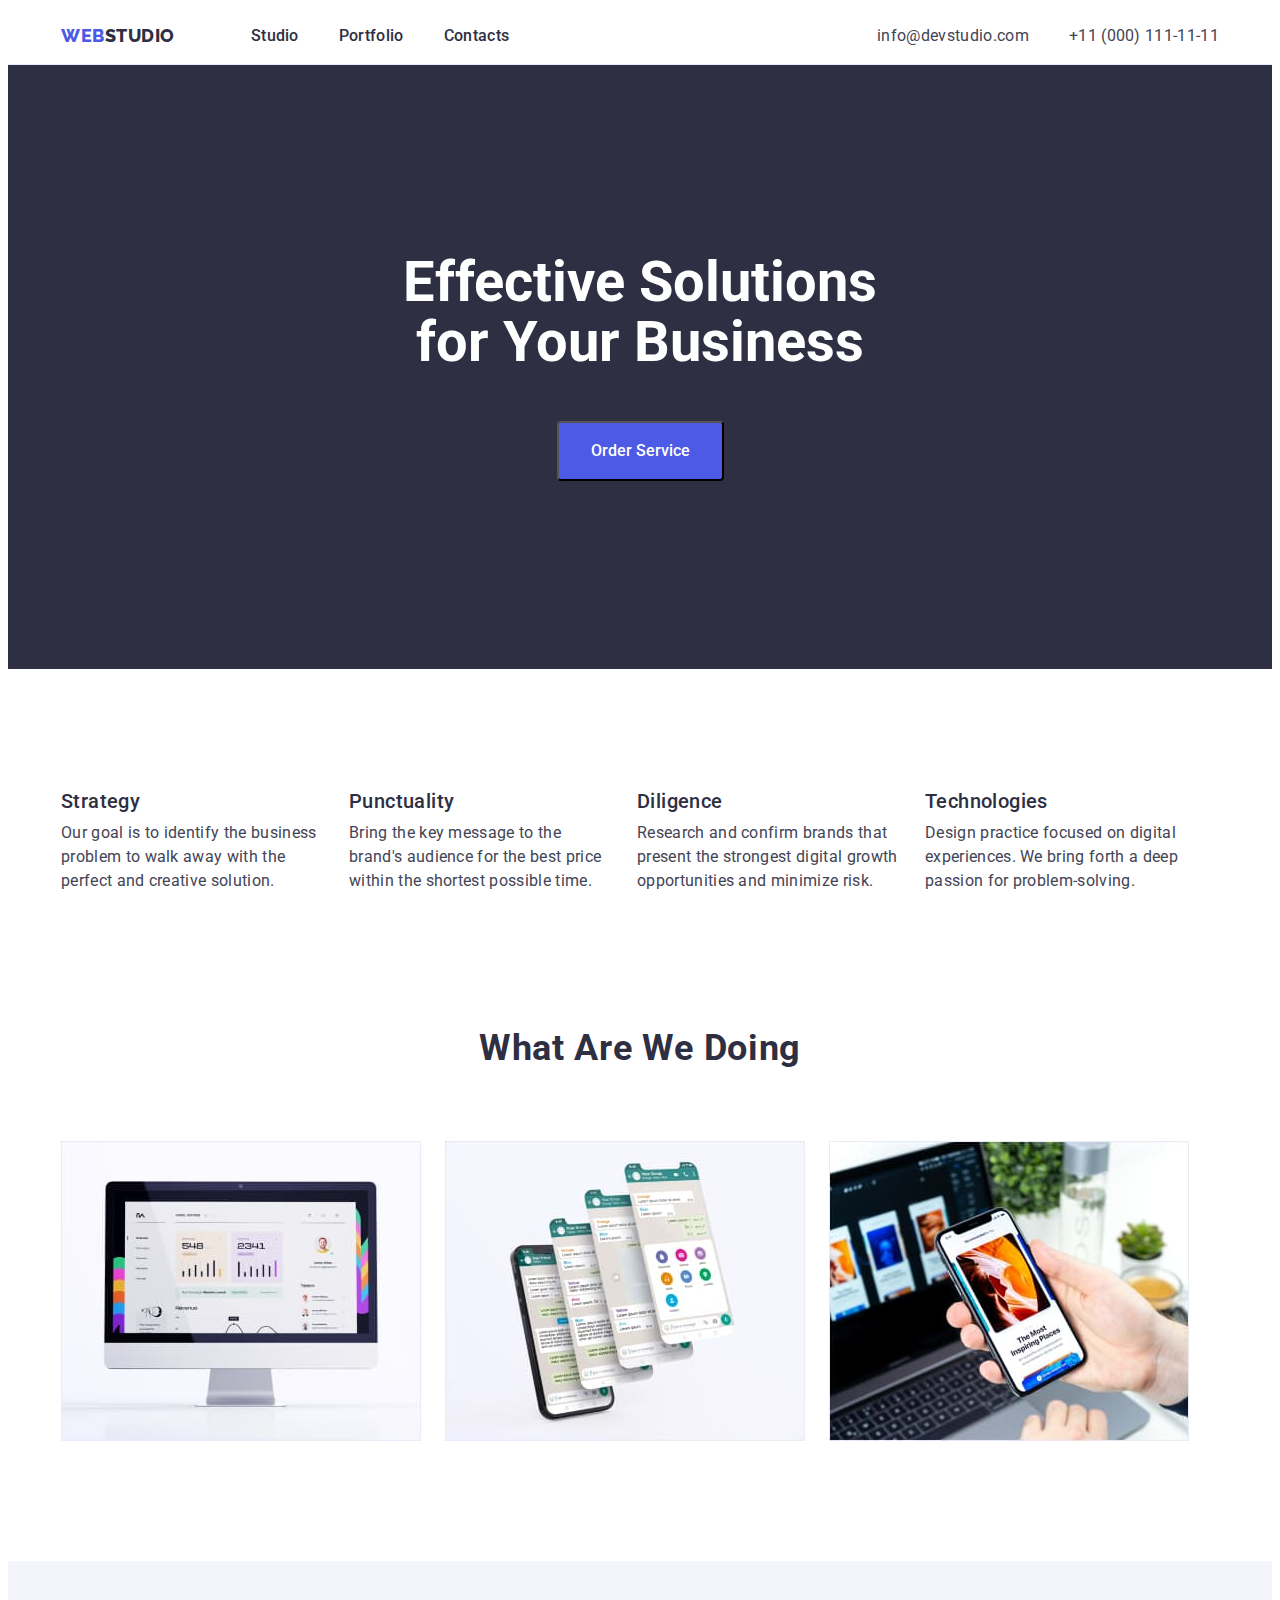
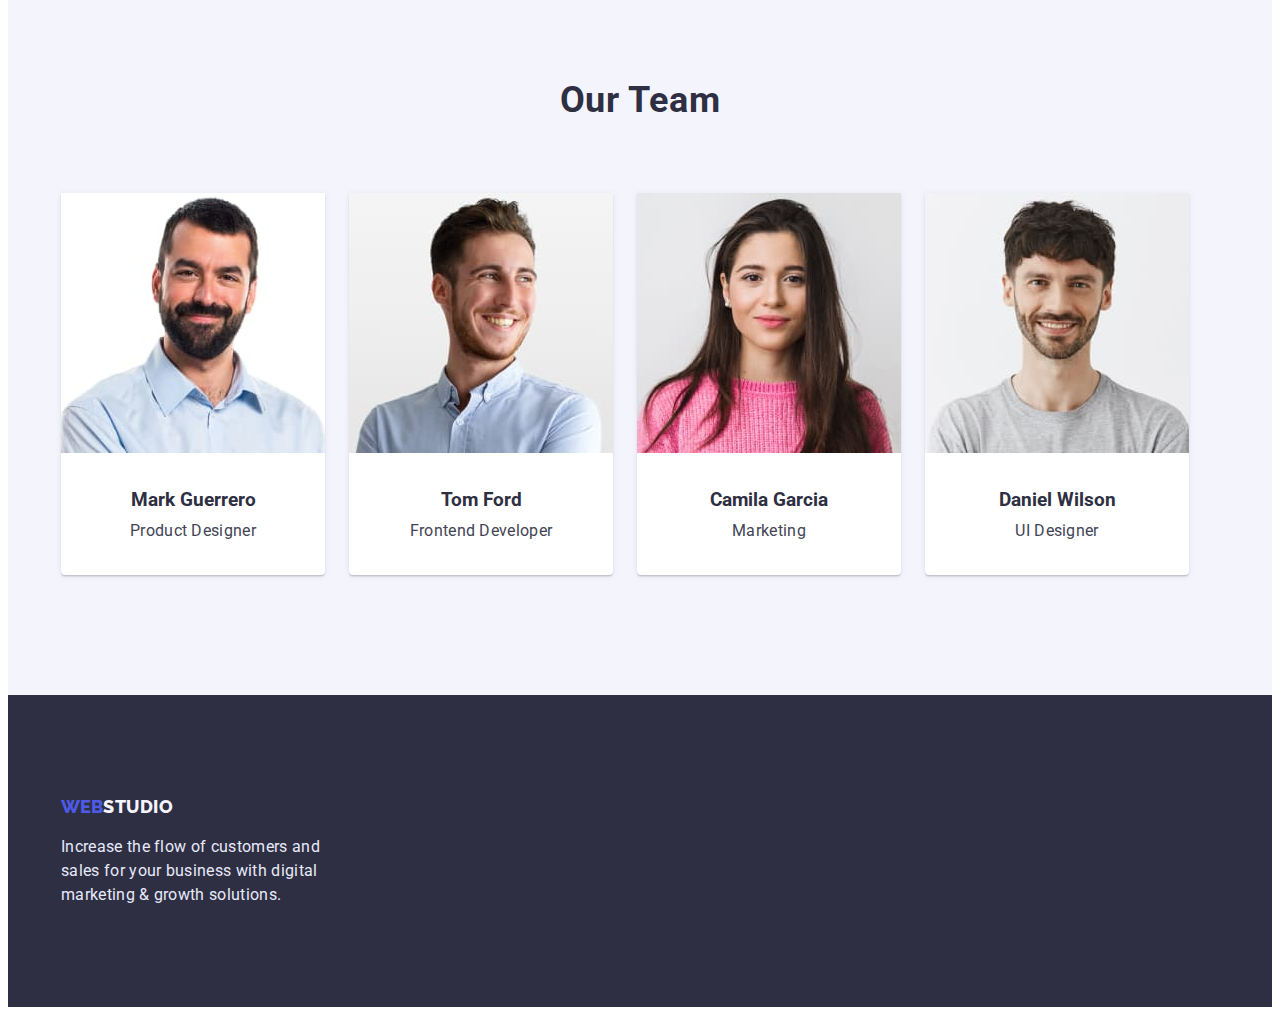
==== commit 40ee402a: "edytowane" ====
--- a/index.html
+++ b/index.html
@@ -22,39 +22,43 @@
   </head>
   <body>
     <header class="header-border">
-      <nav class="container main-nav">
+      <div class="header-section container">
+        <!-- nav block -->
         <a href="./index.html" class="logo-web"
           >Web<span class="logo-studio-color">Studio</span></a
         >
-        <ul class="header-list">
-          <li class="item">
-            <a href="./index.html" class="header-link">Studio</a>
-          </li>
-          <li class="item">
-            <a href="./portfolio.html" class="header-link">Portfolio</a>
-          </li>
-          <li class="item"><a href="" class="header-link">Contacts</a></li>
-        </ul>
-        <!-- <address> -->
-        <ul class="adress-list">
-          <li class="item">
-            <a href="mailto:info@devstudio.com" class="adress-link"
-              >info@devstudio.com</a
-            >
-          </li>
-          <li class="item">
-            <a href="tel:+110001111111" class="adress-link"
-              >+11 (000) 111-11-11</a
-            >
-          </li>
-        </ul>
-        <!-- </address> -->
-      </nav>
+        <nav>
+          <ul class="header-list">
+            <li class="item">
+              <a href="./index.html" class="header-link">Studio</a>
+            </li>
+            <li class="item">
+              <a href="./portfolio.html" class="header-link">Portfolio</a>
+            </li>
+            <li class="item"><a href="" class="header-link">Contacts</a></li>
+          </ul>
+        </nav>
+        <address class="adress-section">
+          <ul class="adress-list">
+            <li class="item">
+              <a href="mailto:info@devstudio.com" class="adress-link"
+                >info@devstudio.com</a
+              >
+            </li>
+            <li class="item">
+              <a href="tel:+110001111111" class="adress-link"
+                >+11 (000) 111-11-11</a
+              >
+            </li>
+          </ul>
+        </address>
+      </div>
+      <!-- Address block -->
     </header>
     <main>
       <!-- hero section -->
-      <section class="hero">
-        <div class="container">
+      <section class="hero-section">
+        <div class=" hero container">
           <h1 class="hero-title">Effective Solutions for Your Business</h1>
           <button type="button" class="order-button">Order Service</button>
         </div>
@@ -95,18 +99,18 @@
           </ul>
         </div>
       </section>
-      <section class="images-section">
-        <div class="images-section container">
-          <h2 class="section-title">What are we doing</h2>
-          <ul class="section-list">
+      <section class="examples-section">
+        <div class="examples container">
+          <h2 class="examples-section-title">What are we doing</h2>
+          <ul class="examples-list">
             <li class="item">
-              <img src="./images/desktop.jpg" alt="desktop" width="360" />
+              <img src="./images/desktop.jpg" alt="desktop" width="360" class="examples-images"/>
             </li>
             <li class="item">
-              <img src="./images/mobile.jpg" alt="mobile" width="360" />
+              <img src="./images/mobile.jpg" alt="mobile" width="360" class="examples-images" />
             </li>
             <li class="item">
-              <img src="./images/blended.jpg" alt="blended" width="360" />
+              <img src="./images/blended.jpg" alt="blended" width="360" class="examples-images" />
             </li>
           </ul>
         </div>
@@ -114,56 +118,59 @@
       <!-- OUR TEAM SECTION -->
       <section class="section-our-team">
         <div class="our-team container">
-<h2 class="section-title">Our Team</h2>
-        <ul class="team-list">
-          <li class="team-items">
-            <img
-              src="./images/mark-guerrero.jpg"
-              alt="photo-Mark-Guerrero"
-              width="264"
-            />
-            <h3 class="card-title">Mark Guerrero</h3>
-            <p class="article-text">Product Designer</p>
-          </li>
-          <li class="team-items">
-            <img src="./images/tom-ford.jpg" alt="photo-tom-ford" width="264" />
-            <h3 class="card-title">Tom Ford</h3>
-            <p class="article-text">Frontend Developer</p>
-          </li>
-          <li class="team-items">
-            <img
-              src="./images/camila-garcia.jpg"
-              alt="photo-Camila Garcia"
-              width="264"
-            />
-            <h3 class="card-title">Camila Garcia</h3>
-            <p class="article-text">Marketing</p>
-          </li>
-          <li class="team-items">
-            <img
-              src="./images/daniel-wilson.jpg"
-              alt="photo-Daniel Wilson"
-              width="264"
-            />
-            <h3 class="card-title">Daniel Wilson</h3>
-            <p class="article-text">UI Designer</p>
-          </li>
-        </ul>
+          <h2 class="team-title">Our Team</h2>
+          <ul class="team-list">
+            <li class="team-items">
+              <img
+                src="./images/mark-guerrero.jpg"
+                alt="photo-Mark-Guerrero"
+                width="264"
+              />
+              <h3 class="card-title">Mark Guerrero</h3>
+              <p class="card-text">Product Designer</p>
+            </li>
+            <li class="team-items">
+              <img
+                src="./images/tom-ford.jpg"
+                alt="photo-tom-ford"
+                width="264"
+              />
+              <h3 class="card-title">Tom Ford</h3>
+              <p class="card-text">Frontend Developer</p>
+            </li>
+            <li class="team-items">
+              <img
+                src="./images/camila-garcia.jpg"
+                alt="photo-Camila Garcia"
+                width="264"
+              />
+              <h3 class="card-title">Camila Garcia</h3>
+              <p class="card-text">Marketing</p>
+            </li>
+            <li class="team-items">
+              <img
+                src="./images/daniel-wilson.jpg"
+                alt="photo-Daniel Wilson"
+                width="264"
+              />
+              <h3 class="card-title">Daniel Wilson</h3>
+              <p class="card-text">UI Designer</p>
+            </li>
+          </ul>
         </div>
-        
       </section>
     </main>
     <footer>
       <section class="footer-section">
         <div class="footer container">
-        <a href="./index.html" class="footer-logo"
-        >Web<span class="footer-logo-studio-color">Studio</span></a
-      >
-      <p class="footer-text">
-        Increase the flow of customers and sales for your business with digital
-        marketing & growth solutions.
-      </p>
-      </div>
+          <a href="./index.html" class="footer-logo"
+            >Web<span class="footer-logo-studio-color">Studio</span></a
+          >
+          <p class="footer-text">
+            Increase the flow of customers and sales for your business with
+            digital marketing & growth solutions.
+          </p>
+        </div>
       </section>
     </footer>
   </body>
--- a/css/styles.css
+++ b/css/styles.css
@@ -9,16 +9,22 @@
     --our-team-bg-color:#F4F4FD;
     --brand-color-white:#F4F4FD;
 }
-h1,h2,h3,h4,h4,h6,p,a{
-    margin:0;
-}
+body {
+    background-color: var(--body-bg-color);
+    color: var(--main-text-color);
+    font-family: 'Roboto', sans-serif;
+
+}
+
 .container{
     width: 1158px;
     margin: 0 auto;
-    padding-left: 15px;
-    padding-right: 15px;
-
-}
+    padding-left:15px;
+    padding-right:15px;
+
+}
+/* header */
+
 .header-border{
     border-bottom: 1px solid var(--border-color);}
 .logo-studio-color{color:var(--main-text-color);}
@@ -27,47 +33,48 @@
     font-size: 18px;
     line-height: 1.33;
     color:var(--brand-color);
+    letter-spacing: 0.03em;
 text-decoration: none;
-text-transform: uppercase;}
+text-transform: uppercase;
+margin-right:76px;}
+
+.header-section{
+    display: flex;
+    align-items: center;
+}
 
 .header-link {
-   
     font-weight: 500;
     font-size: 16px;
     line-height:1.5;
 letter-spacing: 0.02em;
 color:var(--main-text-color);
  text-decoration: none;
-
+padding: 24px 0;
 }
 .header-list{
     display:flex;
     list-style-type: none;
-}
+   padding: 0;
+}
+
 .header-list .item:not(:last-child){
-
-    margin-right:40px;
-}
-
+ margin-right: 40px;
+    }
+.adress-section{
+    margin-left:auto;
+
+}
 .adress-list .item:not(:last-child) {
 
-    margin-right: 40px;
-}
-/* main nav */
+   margin-right:40px;
+}
 .main-nav{
     display: flex;
     align-items: center;
 }
-
-
-
 .header-link:hover,:focus{color:var(--hover-color);}
-/* main styles */
-body{background-color:var(--body-bg-color);
-    color:var(--main-text-color);
-    font-family: 'Roboto', sans-serif;
-
-}
+
 .adress-link{
     font-style: normal;
     text-decoration: none;
@@ -76,20 +83,24 @@
     line-height:1.5;
 color:var(--text-color);
 letter-spacing: 0.02em;
+padding: 24px 0;
 }
 .adress-list{
     display: flex;
     list-style-type: none;
         margin-left:auto;}
 
-    /* .adress-list .item{
-        margin-right: 20px;
-    } */
-
 .adress-link:hover,:focus{color:var(--hover-color);}
 
+
+
+/* Portfolio page */
 .portfolio-filtr{
+    display: flex;
+    justify-content: center;
 list-style: none;
+padding: 0;
+
 }
 .portfolio-button{ font-family: inherit;
         font-weight: 500;
@@ -98,7 +109,13 @@
         color:var(--brand-color);
          border: 1px solid color var(--border-color);
             border-radius:4px;
-            letter-spacing:0.04em;}
+            letter-spacing:0.04em;
+        padding: 12px 24px;
+    }
+    .portfolio-item:not(:last-child){
+        margin-right: 24px;  
+    }
+
  .portfolio-button:hover{background-color:var(--hover-color);
 color:var(--body-bg-color);
 cursor: pointer;}
@@ -115,9 +132,10 @@
     text-decoration: none;
     
 }
-
+/* Footer */
 .footer-section{background-color: var(--second-background-color);
-   
+   padding-top: 100px;
+   padding-bottom: 100px;
 }
 .footer-text{
     width: 264px;
@@ -125,11 +143,11 @@
     line-height:1.5;
 letter-spacing: 0.02em;
 color: var(--white-text-color);
-padding-bottom: 100px;}
+margin-top:16px;
+margin-bottom: 0;
+margin-right: auto;}
 .footer-logo{ 
     display: block;
-    padding-top:100px;
-    padding-bottom: 16px;
     font-family: 'Raleway', sans-serif;
     font-weight: 800;
     font-size: 18px;
@@ -147,17 +165,16 @@
             text-transform: uppercase;
             color:var(--brand-color-white)
 }
-.social-links:hover{color:var(--hover-color);}
-.hero{background: var(--second-background-color);}
-.hero .container {
-
-        width: 1158px;
-        margin: 0 auto;
-        padding-left: 15px;
-        padding-right: 15px;
-            text-align: center;
-
-    
+/* .social-links:hover{color:var(--hover-color);} */
+
+
+/* Hero Section */
+
+.hero-section{background: var(--second-background-color);}
+.hero{
+    text-align: center;
+padding-top:188px;
+padding-bottom: 188px;
 }
 .hero-title{
     font-weight: 700;
@@ -165,7 +182,8 @@
     line-height:1.07;
 color:var(--body-bg-color);
 letter-spacing: 2%;
-padding-top: 188px;
+width: 496px;
+margin:0 auto;
 }
 .order-button{
     background-color:var(--brand-color);
@@ -177,19 +195,21 @@
         cursor: pointer;
         font-family: inherit;
         margin-top: 48px;
-        margin-bottom: 188px;
         padding: 16px 32px;
 
 }
 .order-button:hover{background: var(--hover-color);}
+
+/* Main Section */
+
 .main-section{
-    padding-top:120px;
-
+padding-top: 120px;
 }
 .main-list{list-style: none;
 display: flex;
-margin: 0;
-padding:0;
+margin:0;
+padding: 0;
+
 }
 .list-item{width:264px;
 }
@@ -202,65 +222,98 @@
     line-height:1.2;
 letter-spacing: 0.02em;
 color:var(--main-text-color);
-}
-
-.section-title{text-align: center;
-padding-top: 120px;}
-.section-list{ display:flex;
-    list-style: none;
- margin:0;
- padding: 72px 0 120px 0;
-
-}
-
-.section-list .item:not(:last-child){
-    margin-right:24px;
-}
-.section-items{
-    display: flex;
-    list-style: none;
-}
-.section-items:not(:last-child){
-    margin-right:24px;
-}
-.article-text{
-        font-size: 16px;
-        line-height:1.5;
-        color:var(--text-color);
-        letter-spacing: 0.02em;
-        
-}
-.section-title{
+margin:0;
+}
+.article-text {
+    font-size:16px;
+    line-height: 1.5;
+    color: var(--text-color);
+    letter-spacing: 0.02em;
+margin-top:8px;
+
+
+}
+
+/* What are we doing section*/
+.examples-section{
+    padding-top:120px ;
+    padding-bottom: 120px;
+}
+.examples-section-title{text-align: center;
+    margin:0;
     font-weight: 700;
         font-size: 36px;
         line-height: 1.11;
         text-transform: capitalize;
         letter-spacing: 0.02em;
 }
-.section-our-team{ background-color:var(--our-team-bg-color)}
+.examples-list{ display:flex;
+    list-style: none;
+ margin-top:72px;
+ margin-bottom: 0;
+ padding: 0;
+
+}
+.examples-images{
+    display: block;
+    row-gap:24px;
+}
+.examples-list .item:not(:last-child){
+    margin-right:24px;
+}
+.section-items{
+    display: flex;
+    list-style: none;
+}
+.section-items:not(:last-child){
+    margin-right:24px;
+}
+
+.team-title{
+    font-weight: 700;
+        font-size: 36px;
+        line-height: 1.11;
+        text-transform: capitalize;
+        letter-spacing: 0.02em;
+        text-align: center;
+        margin: 0;
+        ;
+}
+.section-our-team{ background-color:var(--our-team-bg-color);
+    padding-top: 120px;
+    padding-bottom: 120px;
+}
 .team-list{display: flex;
     list-style: none;
-    margin:0;
-    padding: 72px 0 120px 0;
-    /* padding-top: 72px;
-    padding-bottom: 120px; */
+    margin-top:72px;
+    padding: 0;
+    margin-bottom: 0;
 }
 
 .team-items{
     background-color: var(--body-bg-color);
     box-shadow: 0px 1px 6px rgba(46, 47, 66, 0.08), 0px 1px 1px rgba(46, 47, 66, 0.16), 0px 2px 1px rgba(46, 47, 66, 0.08);
         border-radius: 0px 0px 4px 4px;
-       
-        text-align: center;
-       
-       
+        text-align: center; 
+        padding-bottom: 32px;
 }
 .team-items:not(:last-child){
 margin-right: 24px;
 }
-.card-title{padding-top:32px ;}
-.article-text{padding-top: 8px;
-    padding-bottom: 32px;}
+.card-title{padding-top:32px;
+    margin:0;
+
+}
+.card-text{ 
+    font-family: 'Roboto';
+    font-weight: 400;
+    font-size: 16px;
+    line-height:1.5;
+    letter-spacing: 0.02em;
+    margin-top: 8px;
+    margin-bottom: 0;
+    color: var(--text-color);
+    }
 .visually-hidden{
 position: absolute;
     white-space: nowrap;
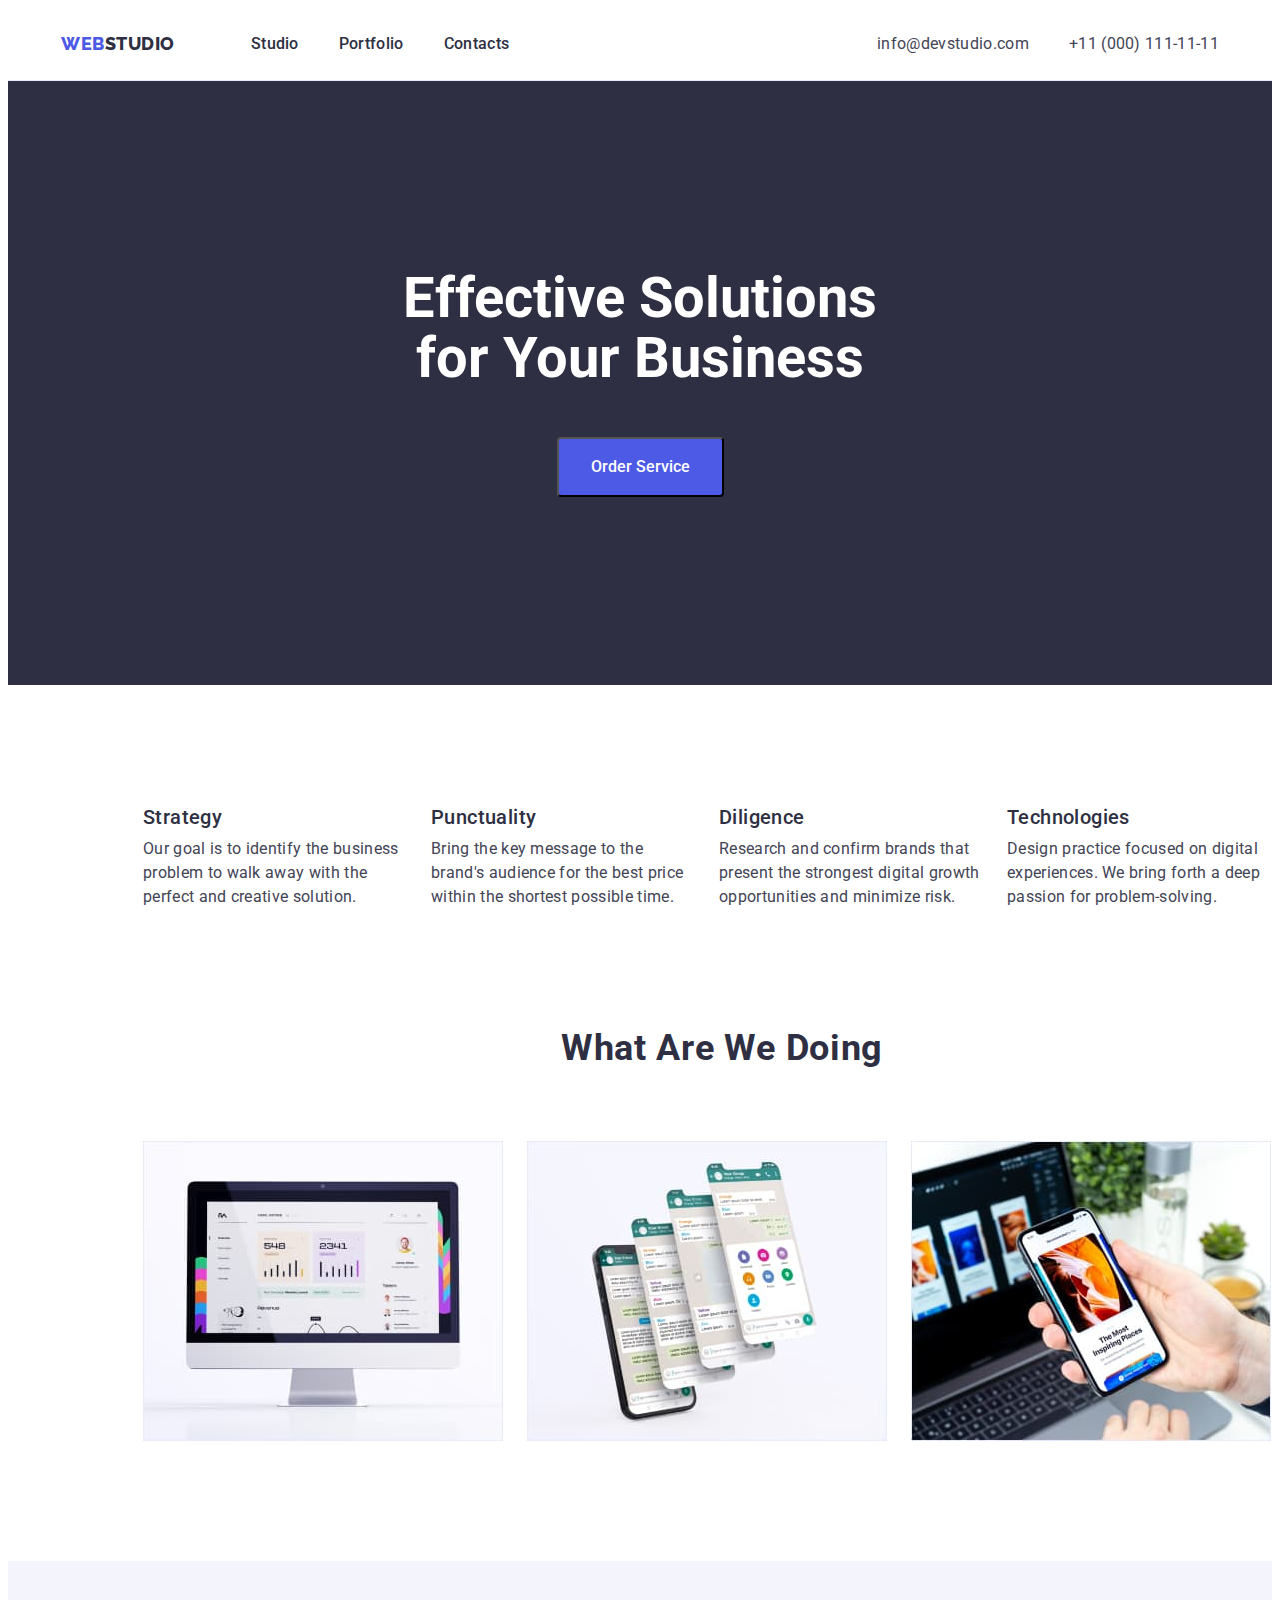
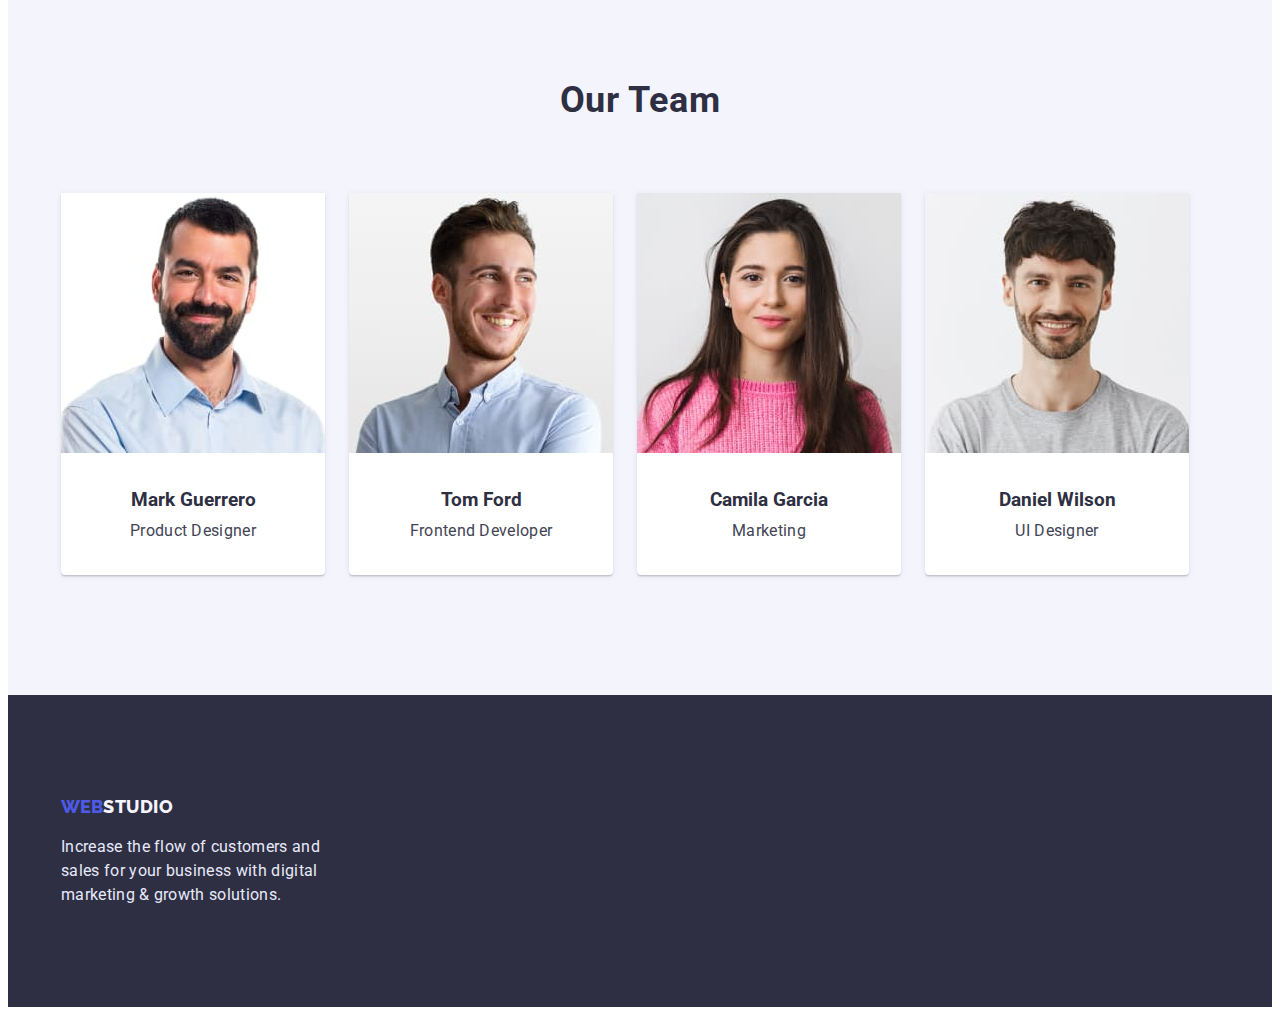
==== commit 9632619b: "index edit" ====
--- a/index.html
+++ b/index.html
@@ -38,7 +38,7 @@
             <li class="item"><a href="" class="header-link">Contacts</a></li>
           </ul>
         </nav>
-        <address class="adress-section">
+        <address class="header-contacts">
           <ul class="adress-list">
             <li class="item">
               <a href="mailto:info@devstudio.com" class="adress-link"
@@ -64,7 +64,7 @@
         </div>
       </section>
       <!-- main section -->
-      <section class="main-section">
+      <section class="main-section section">
         <div class="main container">
           <h2 class="visually-hidden">why us</h2>
           <ul class="main-list">
@@ -98,8 +98,8 @@
             </li>
           </ul>
         </div>
-      </section>
-      <section class="examples-section">
+      <!-- </section> -->
+      <!-- <section class="examples-section"> -->
         <div class="examples container">
           <h2 class="examples-section-title">What are we doing</h2>
           <ul class="examples-list">
--- a/css/styles.css
+++ b/css/styles.css
@@ -22,6 +22,9 @@
     padding-left:15px;
     padding-right:15px;
 
+}
+.section{
+    padding: 120px ;
 }
 /* header */
 
@@ -44,6 +47,7 @@
 }
 
 .header-link {
+    display: block;
     font-weight: 500;
     font-size: 16px;
     line-height:1.5;
@@ -56,17 +60,17 @@
     display:flex;
     list-style-type: none;
    padding: 0;
+   margin: 0;
 }
 
 .header-list .item:not(:last-child){
  margin-right: 40px;
     }
-.adress-section{
+.header-contacts{
     margin-left:auto;
-
+    
 }
 .adress-list .item:not(:last-child) {
-
    margin-right:40px;
 }
 .main-nav{
@@ -75,7 +79,7 @@
 }
 .header-link:hover,:focus{color:var(--hover-color);}
 
-.adress-link{
+.adress-link{ display: block;
     font-style: normal;
     text-decoration: none;
     font-weight:400;
@@ -88,7 +92,10 @@
 .adress-list{
     display: flex;
     list-style-type: none;
-        margin-left:auto;}
+   margin: 0;
+   padding: 0;
+    }
+
 
 .adress-link:hover,:focus{color:var(--hover-color);}
 
@@ -202,9 +209,7 @@
 
 /* Main Section */
 
-.main-section{
-padding-top: 120px;
-}
+
 .main-list{list-style: none;
 display: flex;
 margin:0;
@@ -230,6 +235,7 @@
     color: var(--text-color);
     letter-spacing: 0.02em;
 margin-top:8px;
+margin-bottom: 0;
 
 
 }
@@ -240,7 +246,8 @@
     padding-bottom: 120px;
 }
 .examples-section-title{text-align: center;
-    margin:0;
+    margin-top:120px;
+    margin-bottom: 0;
     font-weight: 700;
         font-size: 36px;
         line-height: 1.11;
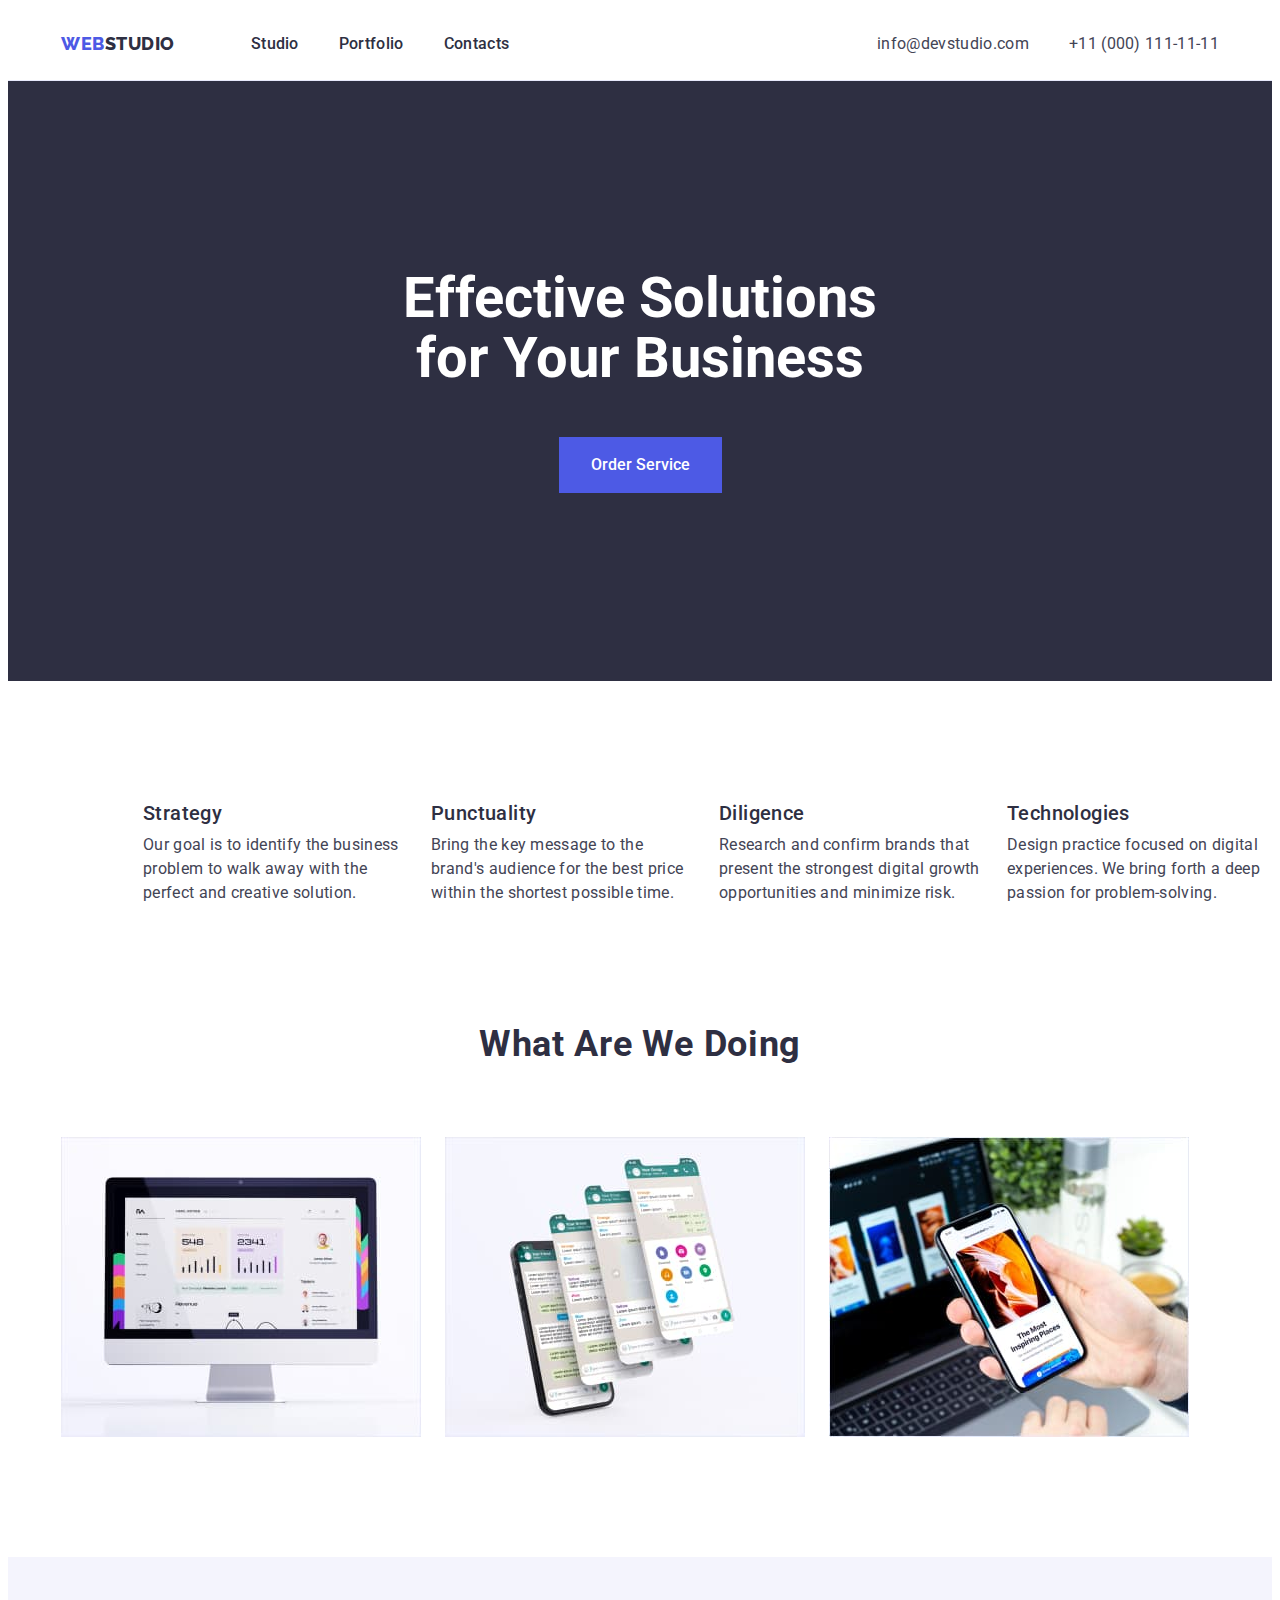
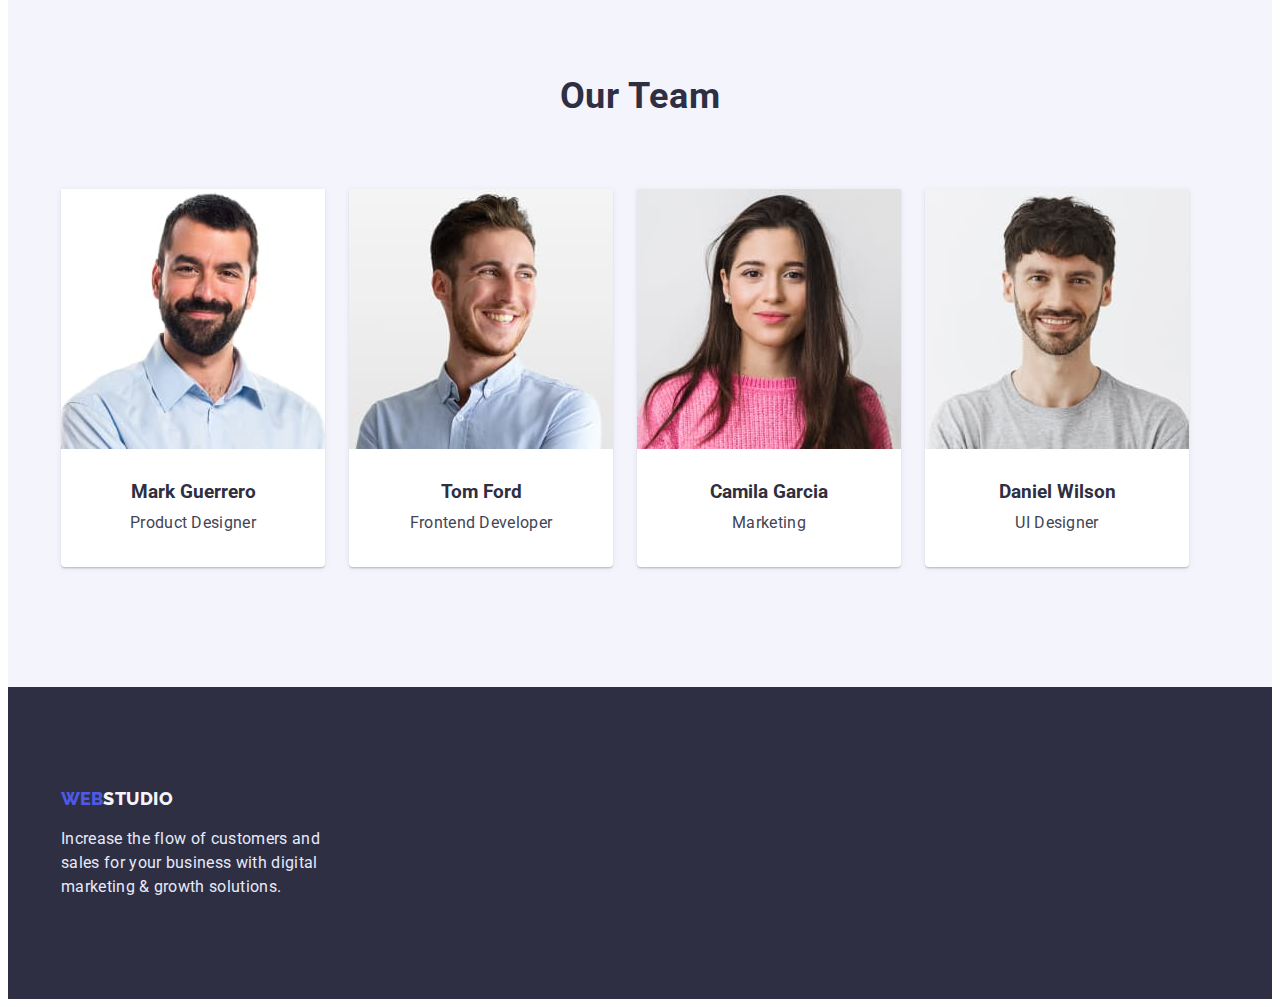
==== commit d2a54de1: "add section advantage , edit styles" ====
--- a/index.html
+++ b/index.html
@@ -58,15 +58,14 @@
     <main>
       <!-- hero section -->
       <section class="hero-section">
-        <div class=" hero container">
+       
           <h1 class="hero-title">Effective Solutions for Your Business</h1>
           <button type="button" class="order-button">Order Service</button>
-        </div>
       </section>
       <!-- main section -->
-      <section class="main-section section">
+      <section class="advantage-section section">
         <div class="main container">
-          <h2 class="visually-hidden">why us</h2>
+          <h2 class="visually-hidden">advantage</h2>
           <ul class="main-list">
             <li class="list-item">
               <h3 class="list-title">Strategy</h3>
@@ -98,8 +97,10 @@
             </li>
           </ul>
         </div>
+        </section>
       <!-- </section> -->
       <!-- <section class="examples-section"> -->
+        <section class="examples-section">
         <div class="examples container">
           <h2 class="examples-section-title">What are we doing</h2>
           <ul class="examples-list">
@@ -125,6 +126,7 @@
                 src="./images/mark-guerrero.jpg"
                 alt="photo-Mark-Guerrero"
                 width="264"
+                class="team-image"
               />
               <h3 class="card-title">Mark Guerrero</h3>
               <p class="card-text">Product Designer</p>
@@ -134,6 +136,7 @@
                 src="./images/tom-ford.jpg"
                 alt="photo-tom-ford"
                 width="264"
+                class="team-image" 
               />
               <h3 class="card-title">Tom Ford</h3>
               <p class="card-text">Frontend Developer</p>
@@ -142,7 +145,7 @@
               <img
                 src="./images/camila-garcia.jpg"
                 alt="photo-Camila Garcia"
-                width="264"
+                width="264" class="team-image"
               />
               <h3 class="card-title">Camila Garcia</h3>
               <p class="card-text">Marketing</p>
@@ -151,7 +154,7 @@
               <img
                 src="./images/daniel-wilson.jpg"
                 alt="photo-Daniel Wilson"
-                width="264"
+                width="264" class="team-image"
               />
               <h3 class="card-title">Daniel Wilson</h3>
               <p class="card-text">UI Designer</p>
--- a/css/styles.css
+++ b/css/styles.css
@@ -17,6 +17,7 @@
 }
 
 .container{
+   
     width: 1158px;
     margin: 0 auto;
     padding-left:15px;
@@ -102,11 +103,16 @@
 
 
 /* Portfolio page */
+.portfolio-section{
+    padding-top: 96px;
+    padding-bottom: 120px;
+}
 .portfolio-filtr{
     display: flex;
     justify-content: center;
 list-style: none;
 padding: 0;
+margin: 0;
 
 }
 .portfolio-button{ font-family: inherit;
@@ -114,10 +120,11 @@
         font-size: 16px;
         line-height: 1.5;
         color:var(--brand-color);
-         border: 1px solid color var(--border-color);
+         border: 1px solid  var(--border-color);
             border-radius:4px;
             letter-spacing:0.04em;
         padding: 12px 24px;
+        background-color: var(--our-team-bg-color);
     }
     .portfolio-item:not(:last-child){
         margin-right: 24px;  
@@ -125,20 +132,52 @@
 
  .portfolio-button:hover{background-color:var(--hover-color);
 color:var(--body-bg-color);
-cursor: pointer;}
+cursor: pointer;
+border-color: transparent;
+}
 .portfolio-button:focus{ background-color: var(--hover-color);
-    color: var(--body-bg-color)
-
-}
-.portfolio-images-list{ list-style: none;
-}
-.portfolio-images {
+    color: var(--body-bg-color);
+    border-color: transparent;
+
+}
+.portfolio-images-list{ display: flex;
+    flex-wrap: wrap;
+    list-style: none;
+    gap:48px  24px;
+    padding: 0;
+    margin-top:72px;
+    margin-bottom: 0;
+   
+   
+}
+
+.portfolio-link {
     background: var(--body-bg-color);
     width: 360px;
     letter-spacing: 0.02em;
     text-decoration: none;
-    
-}
+}
+.portfolio-images{
+    display: block;
+}
+.images-tittle{
+        font-weight: 500;
+        font-size: 20px;
+        line-height:1.2;
+        letter-spacing: 0.02em;
+        color: var(--main-text-color);
+        margin: 0;
+}
+.images-item{
+    flex-basis:calc(( 100% - 48px)/3);
+}
+.border-card{
+    border-right: 1px solid var(--border-color);
+    border-bottom: 1px solid var(--border-color);
+    border-left: 1px solid var(--border-color);
+    padding: 32px 16px;
+}
+
 /* Footer */
 .footer-section{background-color: var(--second-background-color);
    padding-top: 100px;
@@ -154,7 +193,7 @@
 margin-bottom: 0;
 margin-right: auto;}
 .footer-logo{ 
-    display: block;
+    
     font-family: 'Raleway', sans-serif;
     font-weight: 800;
     font-size: 18px;
@@ -164,7 +203,7 @@
     text-transform: uppercase;
 }
 .footer-logo-studio-color{
-    font-family: 'Raleway'sans-serif;
+    font-family: 'Raleway' , sans-serif;
         font-weight: 800;
         font-size: 18px;
         line-height: 1.16;
@@ -172,13 +211,12 @@
             text-transform: uppercase;
             color:var(--brand-color-white)
 }
-/* .social-links:hover{color:var(--hover-color);} */
+
 
 
 /* Hero Section */
 
-.hero-section{background: var(--second-background-color);}
-.hero{
+.hero-section{background: var(--second-background-color);
     text-align: center;
 padding-top:188px;
 padding-bottom: 188px;
@@ -194,7 +232,6 @@
 }
 .order-button{
     background-color:var(--brand-color);
-    border-radius: 4px;
     font-weight: 500;
         font-size: 16px;
         line-height:1.5;
@@ -203,6 +240,7 @@
         font-family: inherit;
         margin-top: 48px;
         padding: 16px 32px;
+       border-style: none;
 
 }
 .order-button:hover{background: var(--hover-color);}
@@ -240,14 +278,13 @@
 
 }
 
-/* What are we doing section*/
+/* Examples*/
 .examples-section{
-    padding-top:120px ;
+    padding-top:0 ;
     padding-bottom: 120px;
 }
 .examples-section-title{text-align: center;
-    margin-top:120px;
-    margin-bottom: 0;
+    margin:0;
     font-weight: 700;
         font-size: 36px;
         line-height: 1.11;
@@ -264,7 +301,10 @@
 .examples-images{
     display: block;
     row-gap:24px;
-}
+        max-width: 100%;
+            height: auto;
+        }
+
 .examples-list .item:not(:last-child){
     margin-right:24px;
 }
@@ -307,8 +347,13 @@
 .team-items:not(:last-child){
 margin-right: 24px;
 }
-.card-title{padding-top:32px;
-    margin:0;
+.team-image{
+        display: block;
+    max-width: 100%;
+    height: auto;
+}
+.card-title{margin-top: 32px;
+    margin-bottom: 0;
 
 }
 .card-text{ 
